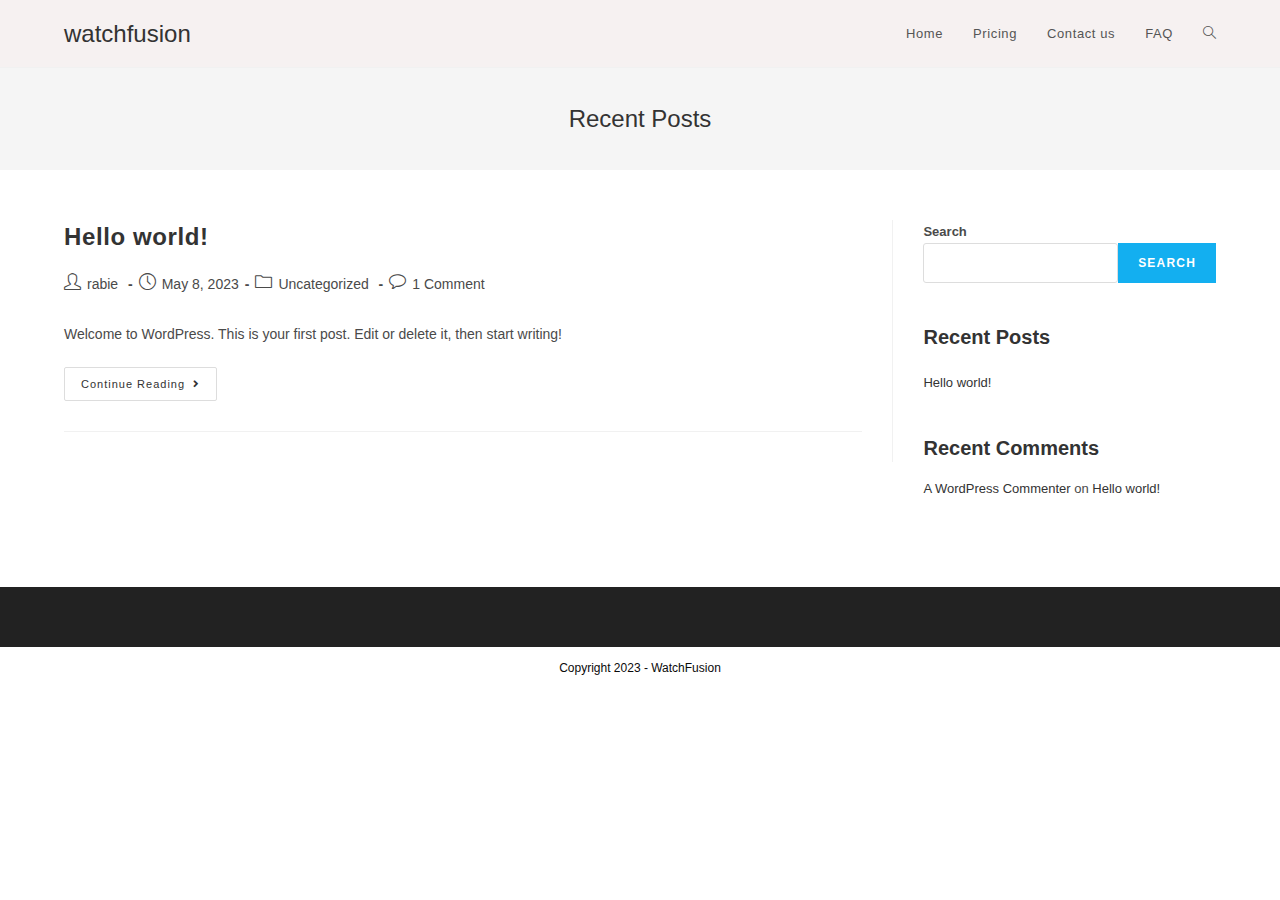
==== index.html @ 0ff5b37e "upload files" ====
<!DOCTYPE html>
<html class="html" lang="en-US">
<head>
	<meta charset="UTF-8">
	<link rel="profile" href="https://gmpg.org/xfn/11">

	<title>watchfusion</title>
<meta name="robots" content="max-image-preview:large">
<meta name="viewport" content="width=device-width, initial-scale=1">
<link rel="alternate" type="application/rss+xml" title="watchfusion &raquo; Feed" href="https://rabiemahdaoui99.github.io/fusiontv/feed/">
<link rel="alternate" type="application/rss+xml" title="watchfusion &raquo; Comments Feed" href="https://rabiemahdaoui99.github.io/fusiontv/comments/feed/">
<script>
window._wpemojiSettings = {"baseUrl":"https:\/\/s.w.org\/images\/core\/emoji\/14.0.0\/72x72\/","ext":".png","svgUrl":"https:\/\/s.w.org\/images\/core\/emoji\/14.0.0\/svg\/","svgExt":".svg","source":{"concatemoji":"https:\/\/rabiemahdaoui99.github.io\/fusiontv\/wp-includes\/js\/wp-emoji-release.min.js?ver=6.2"}};
/*! This file is auto-generated */
!function(e,a,t){var n,r,o,i=a.createElement("canvas"),p=i.getContext&&i.getContext("2d");function s(e,t){p.clearRect(0,0,i.width,i.height),p.fillText(e,0,0);e=i.toDataURL();return p.clearRect(0,0,i.width,i.height),p.fillText(t,0,0),e===i.toDataURL()}function c(e){var t=a.createElement("script");t.src=e,t.defer=t.type="text/javascript",a.getElementsByTagName("head")[0].appendChild(t)}for(o=Array("flag","emoji"),t.supports={everything:!0,everythingExceptFlag:!0},r=0;r<o.length;r++)t.supports[o[r]]=function(e){if(p&&p.fillText)switch(p.textBaseline="top",p.font="600 32px Arial",e){case"flag":return s("🏳️‍⚧️","🏳️​⚧️")?!1:!s("🇺🇳","🇺​🇳")&&!s("🏴󠁧󠁢󠁥󠁮󠁧󠁿","🏴​󠁧​󠁢​󠁥​󠁮​󠁧​󠁿");case"emoji":return!s("🫱🏻‍🫲🏿","🫱🏻​🫲🏿")}return!1}(o[r]),t.supports.everything=t.supports.everything&&t.supports[o[r]],"flag"!==o[r]&&(t.supports.everythingExceptFlag=t.supports.everythingExceptFlag&&t.supports[o[r]]);t.supports.everythingExceptFlag=t.supports.everythingExceptFlag&&!t.supports.flag,t.DOMReady=!1,t.readyCallback=function(){t.DOMReady=!0},t.supports.everything||(n=function(){t.readyCallback()},a.addEventListener?(a.addEventListener("DOMContentLoaded",n,!1),e.addEventListener("load",n,!1)):(e.attachEvent("onload",n),a.attachEvent("onreadystatechange",function(){"complete"===a.readyState&&t.readyCallback()})),(e=t.source||{}).concatemoji?c(e.concatemoji):e.wpemoji&&e.twemoji&&(c(e.twemoji),c(e.wpemoji)))}(window,document,window._wpemojiSettings);
</script>
<style>img.wp-smiley,
img.emoji {
	display: inline !important;
	border: none !important;
	box-shadow: none !important;
	height: 1em !important;
	width: 1em !important;
	margin: 0 0.07em !important;
	vertical-align: -0.1em !important;
	background: none !important;
	padding: 0 !important;
}</style>
	<link rel="stylesheet" id="wp-block-library-css" href="https://rabiemahdaoui99.github.io/fusiontv/wp-includes/css/dist/block-library/style.min.css?ver=6.2" media="all">
<style id="wp-block-library-theme-inline-css">.wp-block-audio figcaption{color:#555;font-size:13px;text-align:center}.is-dark-theme .wp-block-audio figcaption{color:hsla(0,0%,100%,.65)}.wp-block-audio{margin:0 0 1em}.wp-block-code{border:1px solid #ccc;border-radius:4px;font-family:Menlo,Consolas,monaco,monospace;padding:.8em 1em}.wp-block-embed figcaption{color:#555;font-size:13px;text-align:center}.is-dark-theme .wp-block-embed figcaption{color:hsla(0,0%,100%,.65)}.wp-block-embed{margin:0 0 1em}.blocks-gallery-caption{color:#555;font-size:13px;text-align:center}.is-dark-theme .blocks-gallery-caption{color:hsla(0,0%,100%,.65)}.wp-block-image figcaption{color:#555;font-size:13px;text-align:center}.is-dark-theme .wp-block-image figcaption{color:hsla(0,0%,100%,.65)}.wp-block-image{margin:0 0 1em}.wp-block-pullquote{border-bottom:4px solid;border-top:4px solid;color:currentColor;margin-bottom:1.75em}.wp-block-pullquote cite,.wp-block-pullquote footer,.wp-block-pullquote__citation{color:currentColor;font-size:.8125em;font-style:normal;text-transform:uppercase}.wp-block-quote{border-left:.25em solid;margin:0 0 1.75em;padding-left:1em}.wp-block-quote cite,.wp-block-quote footer{color:currentColor;font-size:.8125em;font-style:normal;position:relative}.wp-block-quote.has-text-align-right{border-left:none;border-right:.25em solid;padding-left:0;padding-right:1em}.wp-block-quote.has-text-align-center{border:none;padding-left:0}.wp-block-quote.is-large,.wp-block-quote.is-style-large,.wp-block-quote.is-style-plain{border:none}.wp-block-search .wp-block-search__label{font-weight:700}.wp-block-search__button{border:1px solid #ccc;padding:.375em .625em}:where(.wp-block-group.has-background){padding:1.25em 2.375em}.wp-block-separator.has-css-opacity{opacity:.4}.wp-block-separator{border:none;border-bottom:2px solid;margin-left:auto;margin-right:auto}.wp-block-separator.has-alpha-channel-opacity{opacity:1}.wp-block-separator:not(.is-style-wide):not(.is-style-dots){width:100px}.wp-block-separator.has-background:not(.is-style-dots){border-bottom:none;height:1px}.wp-block-separator.has-background:not(.is-style-wide):not(.is-style-dots){height:2px}.wp-block-table{margin:0 0 1em}.wp-block-table td,.wp-block-table th{word-break:normal}.wp-block-table figcaption{color:#555;font-size:13px;text-align:center}.is-dark-theme .wp-block-table figcaption{color:hsla(0,0%,100%,.65)}.wp-block-video figcaption{color:#555;font-size:13px;text-align:center}.is-dark-theme .wp-block-video figcaption{color:hsla(0,0%,100%,.65)}.wp-block-video{margin:0 0 1em}.wp-block-template-part.has-background{margin-bottom:0;margin-top:0;padding:1.25em 2.375em}</style>
<link rel="stylesheet" id="classic-theme-styles-css" href="https://rabiemahdaoui99.github.io/fusiontv/wp-includes/css/classic-themes.min.css?ver=6.2" media="all">
<style id="global-styles-inline-css">body{--wp--preset--color--black: #000000;--wp--preset--color--cyan-bluish-gray: #abb8c3;--wp--preset--color--white: #ffffff;--wp--preset--color--pale-pink: #f78da7;--wp--preset--color--vivid-red: #cf2e2e;--wp--preset--color--luminous-vivid-orange: #ff6900;--wp--preset--color--luminous-vivid-amber: #fcb900;--wp--preset--color--light-green-cyan: #7bdcb5;--wp--preset--color--vivid-green-cyan: #00d084;--wp--preset--color--pale-cyan-blue: #8ed1fc;--wp--preset--color--vivid-cyan-blue: #0693e3;--wp--preset--color--vivid-purple: #9b51e0;--wp--preset--gradient--vivid-cyan-blue-to-vivid-purple: linear-gradient(135deg,rgba(6,147,227,1) 0%,rgb(155,81,224) 100%);--wp--preset--gradient--light-green-cyan-to-vivid-green-cyan: linear-gradient(135deg,rgb(122,220,180) 0%,rgb(0,208,130) 100%);--wp--preset--gradient--luminous-vivid-amber-to-luminous-vivid-orange: linear-gradient(135deg,rgba(252,185,0,1) 0%,rgba(255,105,0,1) 100%);--wp--preset--gradient--luminous-vivid-orange-to-vivid-red: linear-gradient(135deg,rgba(255,105,0,1) 0%,rgb(207,46,46) 100%);--wp--preset--gradient--very-light-gray-to-cyan-bluish-gray: linear-gradient(135deg,rgb(238,238,238) 0%,rgb(169,184,195) 100%);--wp--preset--gradient--cool-to-warm-spectrum: linear-gradient(135deg,rgb(74,234,220) 0%,rgb(151,120,209) 20%,rgb(207,42,186) 40%,rgb(238,44,130) 60%,rgb(251,105,98) 80%,rgb(254,248,76) 100%);--wp--preset--gradient--blush-light-purple: linear-gradient(135deg,rgb(255,206,236) 0%,rgb(152,150,240) 100%);--wp--preset--gradient--blush-bordeaux: linear-gradient(135deg,rgb(254,205,165) 0%,rgb(254,45,45) 50%,rgb(107,0,62) 100%);--wp--preset--gradient--luminous-dusk: linear-gradient(135deg,rgb(255,203,112) 0%,rgb(199,81,192) 50%,rgb(65,88,208) 100%);--wp--preset--gradient--pale-ocean: linear-gradient(135deg,rgb(255,245,203) 0%,rgb(182,227,212) 50%,rgb(51,167,181) 100%);--wp--preset--gradient--electric-grass: linear-gradient(135deg,rgb(202,248,128) 0%,rgb(113,206,126) 100%);--wp--preset--gradient--midnight: linear-gradient(135deg,rgb(2,3,129) 0%,rgb(40,116,252) 100%);--wp--preset--duotone--dark-grayscale: url('#wp-duotone-dark-grayscale');--wp--preset--duotone--grayscale: url('#wp-duotone-grayscale');--wp--preset--duotone--purple-yellow: url('#wp-duotone-purple-yellow');--wp--preset--duotone--blue-red: url('#wp-duotone-blue-red');--wp--preset--duotone--midnight: url('#wp-duotone-midnight');--wp--preset--duotone--magenta-yellow: url('#wp-duotone-magenta-yellow');--wp--preset--duotone--purple-green: url('#wp-duotone-purple-green');--wp--preset--duotone--blue-orange: url('#wp-duotone-blue-orange');--wp--preset--font-size--small: 13px;--wp--preset--font-size--medium: 20px;--wp--preset--font-size--large: 36px;--wp--preset--font-size--x-large: 42px;--wp--preset--spacing--20: 0.44rem;--wp--preset--spacing--30: 0.67rem;--wp--preset--spacing--40: 1rem;--wp--preset--spacing--50: 1.5rem;--wp--preset--spacing--60: 2.25rem;--wp--preset--spacing--70: 3.38rem;--wp--preset--spacing--80: 5.06rem;--wp--preset--shadow--natural: 6px 6px 9px rgba(0, 0, 0, 0.2);--wp--preset--shadow--deep: 12px 12px 50px rgba(0, 0, 0, 0.4);--wp--preset--shadow--sharp: 6px 6px 0px rgba(0, 0, 0, 0.2);--wp--preset--shadow--outlined: 6px 6px 0px -3px rgba(255, 255, 255, 1), 6px 6px rgba(0, 0, 0, 1);--wp--preset--shadow--crisp: 6px 6px 0px rgba(0, 0, 0, 1);}:where(.is-layout-flex){gap: 0.5em;}body .is-layout-flow > .alignleft{float: left;margin-inline-start: 0;margin-inline-end: 2em;}body .is-layout-flow > .alignright{float: right;margin-inline-start: 2em;margin-inline-end: 0;}body .is-layout-flow > .aligncenter{margin-left: auto !important;margin-right: auto !important;}body .is-layout-constrained > .alignleft{float: left;margin-inline-start: 0;margin-inline-end: 2em;}body .is-layout-constrained > .alignright{float: right;margin-inline-start: 2em;margin-inline-end: 0;}body .is-layout-constrained > .aligncenter{margin-left: auto !important;margin-right: auto !important;}body .is-layout-constrained > :where(:not(.alignleft):not(.alignright):not(.alignfull)){max-width: var(--wp--style--global--content-size);margin-left: auto !important;margin-right: auto !important;}body .is-layout-constrained > .alignwide{max-width: var(--wp--style--global--wide-size);}body .is-layout-flex{display: flex;}body .is-layout-flex{flex-wrap: wrap;align-items: center;}body .is-layout-flex > *{margin: 0;}:where(.wp-block-columns.is-layout-flex){gap: 2em;}.has-black-color{color: var(--wp--preset--color--black) !important;}.has-cyan-bluish-gray-color{color: var(--wp--preset--color--cyan-bluish-gray) !important;}.has-white-color{color: var(--wp--preset--color--white) !important;}.has-pale-pink-color{color: var(--wp--preset--color--pale-pink) !important;}.has-vivid-red-color{color: var(--wp--preset--color--vivid-red) !important;}.has-luminous-vivid-orange-color{color: var(--wp--preset--color--luminous-vivid-orange) !important;}.has-luminous-vivid-amber-color{color: var(--wp--preset--color--luminous-vivid-amber) !important;}.has-light-green-cyan-color{color: var(--wp--preset--color--light-green-cyan) !important;}.has-vivid-green-cyan-color{color: var(--wp--preset--color--vivid-green-cyan) !important;}.has-pale-cyan-blue-color{color: var(--wp--preset--color--pale-cyan-blue) !important;}.has-vivid-cyan-blue-color{color: var(--wp--preset--color--vivid-cyan-blue) !important;}.has-vivid-purple-color{color: var(--wp--preset--color--vivid-purple) !important;}.has-black-background-color{background-color: var(--wp--preset--color--black) !important;}.has-cyan-bluish-gray-background-color{background-color: var(--wp--preset--color--cyan-bluish-gray) !important;}.has-white-background-color{background-color: var(--wp--preset--color--white) !important;}.has-pale-pink-background-color{background-color: var(--wp--preset--color--pale-pink) !important;}.has-vivid-red-background-color{background-color: var(--wp--preset--color--vivid-red) !important;}.has-luminous-vivid-orange-background-color{background-color: var(--wp--preset--color--luminous-vivid-orange) !important;}.has-luminous-vivid-amber-background-color{background-color: var(--wp--preset--color--luminous-vivid-amber) !important;}.has-light-green-cyan-background-color{background-color: var(--wp--preset--color--light-green-cyan) !important;}.has-vivid-green-cyan-background-color{background-color: var(--wp--preset--color--vivid-green-cyan) !important;}.has-pale-cyan-blue-background-color{background-color: var(--wp--preset--color--pale-cyan-blue) !important;}.has-vivid-cyan-blue-background-color{background-color: var(--wp--preset--color--vivid-cyan-blue) !important;}.has-vivid-purple-background-color{background-color: var(--wp--preset--color--vivid-purple) !important;}.has-black-border-color{border-color: var(--wp--preset--color--black) !important;}.has-cyan-bluish-gray-border-color{border-color: var(--wp--preset--color--cyan-bluish-gray) !important;}.has-white-border-color{border-color: var(--wp--preset--color--white) !important;}.has-pale-pink-border-color{border-color: var(--wp--preset--color--pale-pink) !important;}.has-vivid-red-border-color{border-color: var(--wp--preset--color--vivid-red) !important;}.has-luminous-vivid-orange-border-color{border-color: var(--wp--preset--color--luminous-vivid-orange) !important;}.has-luminous-vivid-amber-border-color{border-color: var(--wp--preset--color--luminous-vivid-amber) !important;}.has-light-green-cyan-border-color{border-color: var(--wp--preset--color--light-green-cyan) !important;}.has-vivid-green-cyan-border-color{border-color: var(--wp--preset--color--vivid-green-cyan) !important;}.has-pale-cyan-blue-border-color{border-color: var(--wp--preset--color--pale-cyan-blue) !important;}.has-vivid-cyan-blue-border-color{border-color: var(--wp--preset--color--vivid-cyan-blue) !important;}.has-vivid-purple-border-color{border-color: var(--wp--preset--color--vivid-purple) !important;}.has-vivid-cyan-blue-to-vivid-purple-gradient-background{background: var(--wp--preset--gradient--vivid-cyan-blue-to-vivid-purple) !important;}.has-light-green-cyan-to-vivid-green-cyan-gradient-background{background: var(--wp--preset--gradient--light-green-cyan-to-vivid-green-cyan) !important;}.has-luminous-vivid-amber-to-luminous-vivid-orange-gradient-background{background: var(--wp--preset--gradient--luminous-vivid-amber-to-luminous-vivid-orange) !important;}.has-luminous-vivid-orange-to-vivid-red-gradient-background{background: var(--wp--preset--gradient--luminous-vivid-orange-to-vivid-red) !important;}.has-very-light-gray-to-cyan-bluish-gray-gradient-background{background: var(--wp--preset--gradient--very-light-gray-to-cyan-bluish-gray) !important;}.has-cool-to-warm-spectrum-gradient-background{background: var(--wp--preset--gradient--cool-to-warm-spectrum) !important;}.has-blush-light-purple-gradient-background{background: var(--wp--preset--gradient--blush-light-purple) !important;}.has-blush-bordeaux-gradient-background{background: var(--wp--preset--gradient--blush-bordeaux) !important;}.has-luminous-dusk-gradient-background{background: var(--wp--preset--gradient--luminous-dusk) !important;}.has-pale-ocean-gradient-background{background: var(--wp--preset--gradient--pale-ocean) !important;}.has-electric-grass-gradient-background{background: var(--wp--preset--gradient--electric-grass) !important;}.has-midnight-gradient-background{background: var(--wp--preset--gradient--midnight) !important;}.has-small-font-size{font-size: var(--wp--preset--font-size--small) !important;}.has-medium-font-size{font-size: var(--wp--preset--font-size--medium) !important;}.has-large-font-size{font-size: var(--wp--preset--font-size--large) !important;}.has-x-large-font-size{font-size: var(--wp--preset--font-size--x-large) !important;}
.wp-block-navigation a:where(:not(.wp-element-button)){color: inherit;}
:where(.wp-block-columns.is-layout-flex){gap: 2em;}
.wp-block-pullquote{font-size: 1.5em;line-height: 1.6;}</style>
<link rel="stylesheet" id="font-awesome-css" href="https://rabiemahdaoui99.github.io/fusiontv/wp-content/themes/oceanwp/assets/fonts/fontawesome/css/all.min.css?ver=5.15.1" media="all">
<link rel="stylesheet" id="simple-line-icons-css" href="https://rabiemahdaoui99.github.io/fusiontv/wp-content/themes/oceanwp/assets/css/third/simple-line-icons.min.css?ver=2.4.0" media="all">
<link rel="stylesheet" id="oceanwp-style-css" href="https://rabiemahdaoui99.github.io/fusiontv/wp-content/themes/oceanwp/assets/css/style.min.css?ver=3.4.3" media="all">
<link rel="stylesheet" id="elementor-frontend-css" href="https://rabiemahdaoui99.github.io/fusiontv/wp-content/plugins/elementor/assets/css/frontend-lite.min.css?ver=3.13.0" media="all">
<link rel="stylesheet" id="eael-general-css" href="https://rabiemahdaoui99.github.io/fusiontv/wp-content/plugins/essential-addons-for-elementor-lite/assets/front-end/css/view/general.min.css?ver=5.7.1" media="all">
<link rel="stylesheet" id="oe-widgets-style-css" href="https://rabiemahdaoui99.github.io/fusiontv/wp-content/plugins/ocean-extra/assets/css/widgets.css?ver=6.2" media="all">
<script src="https://rabiemahdaoui99.github.io/fusiontv/wp-includes/js/jquery/jquery.min.js?ver=3.6.3" id="jquery-core-js"></script>
<script src="https://rabiemahdaoui99.github.io/fusiontv/wp-includes/js/jquery/jquery-migrate.min.js?ver=3.4.0" id="jquery-migrate-js"></script>
<link rel="https://api.w.org/" href="https://rabiemahdaoui99.github.io/fusiontv/wp-json/">
<link rel="EditURI" type="application/rsd+xml" title="RSD" href="https://rabiemahdaoui99.github.io/fusiontv/xmlrpc.php?rsd">
<link rel="wlwmanifest" type="application/wlwmanifest+xml" href="https://rabiemahdaoui99.github.io/fusiontv/wp-includes/wlwmanifest.xml">
<meta name="generator" content="WordPress 6.2">
<meta name="generator" content="Elementor 3.13.0; features: e_dom_optimization, e_optimized_assets_loading, e_optimized_css_loading, a11y_improvements, additional_custom_breakpoints; settings: css_print_method-external, google_font-enabled, font_display-swap">
<!-- OceanWP CSS -->
<style type="text/css">/* Header CSS */#site-logo #site-logo-inner,.oceanwp-social-menu .social-menu-inner,#site-header.full_screen-header .menu-bar-inner,.after-header-content .after-header-content-inner{height:67px}#site-navigation-wrap .dropdown-menu >li >a,.oceanwp-mobile-menu-icon a,.mobile-menu-close,.after-header-content-inner >a{line-height:67px}#site-header,.has-transparent-header .is-sticky #site-header,.has-vh-transparent .is-sticky #site-header.vertical-header,#searchform-header-replace{background-color:#f6f1f1}#site-header.has-header-media .overlay-header-media{background-color:rgba(0,0,0,0.5)}/* Footer Bottom CSS */#footer-bottom{background-color:#ffffff}#footer-bottom,#footer-bottom p{color:#0a0a0a}</style>
</head>

<body class="home blog wp-embed-responsive oceanwp-theme dropdown-mobile default-breakpoint has-sidebar content-right-sidebar has-breadcrumbs elementor-default elementor-kit-5" itemscope="itemscope" itemtype="https://schema.org/WebPage">

	<svg xmlns="http://www.w3.org/2000/svg" viewbox="0 0 0 0" width="0" height="0" focusable="false" role="none" style="visibility: hidden; position: absolute; left: -9999px; overflow: hidden;"><defs><filter id="wp-duotone-dark-grayscale"><fecolormatrix color-interpolation-filters="sRGB" type="matrix" values=" .299 .587 .114 0 0 .299 .587 .114 0 0 .299 .587 .114 0 0 .299 .587 .114 0 0 "></fecolormatrix><fecomponenttransfer color-interpolation-filters="sRGB"><fefuncr type="table" tablevalues="0 0.49803921568627"></fefuncr><fefuncg type="table" tablevalues="0 0.49803921568627"></fefuncg><fefuncb type="table" tablevalues="0 0.49803921568627"></fefuncb><fefunca type="table" tablevalues="1 1"></fefunca></fecomponenttransfer><fecomposite in2="SourceGraphic" operator="in"></fecomposite></filter></defs></svg><svg xmlns="http://www.w3.org/2000/svg" viewbox="0 0 0 0" width="0" height="0" focusable="false" role="none" style="visibility: hidden; position: absolute; left: -9999px; overflow: hidden;"><defs><filter id="wp-duotone-grayscale"><fecolormatrix color-interpolation-filters="sRGB" type="matrix" values=" .299 .587 .114 0 0 .299 .587 .114 0 0 .299 .587 .114 0 0 .299 .587 .114 0 0 "></fecolormatrix><fecomponenttransfer color-interpolation-filters="sRGB"><fefuncr type="table" tablevalues="0 1"></fefuncr><fefuncg type="table" tablevalues="0 1"></fefuncg><fefuncb type="table" tablevalues="0 1"></fefuncb><fefunca type="table" tablevalues="1 1"></fefunca></fecomponenttransfer><fecomposite in2="SourceGraphic" operator="in"></fecomposite></filter></defs></svg><svg xmlns="http://www.w3.org/2000/svg" viewbox="0 0 0 0" width="0" height="0" focusable="false" role="none" style="visibility: hidden; position: absolute; left: -9999px; overflow: hidden;"><defs><filter id="wp-duotone-purple-yellow"><fecolormatrix color-interpolation-filters="sRGB" type="matrix" values=" .299 .587 .114 0 0 .299 .587 .114 0 0 .299 .587 .114 0 0 .299 .587 .114 0 0 "></fecolormatrix><fecomponenttransfer color-interpolation-filters="sRGB"><fefuncr type="table" tablevalues="0.54901960784314 0.98823529411765"></fefuncr><fefuncg type="table" tablevalues="0 1"></fefuncg><fefuncb type="table" tablevalues="0.71764705882353 0.25490196078431"></fefuncb><fefunca type="table" tablevalues="1 1"></fefunca></fecomponenttransfer><fecomposite in2="SourceGraphic" operator="in"></fecomposite></filter></defs></svg><svg xmlns="http://www.w3.org/2000/svg" viewbox="0 0 0 0" width="0" height="0" focusable="false" role="none" style="visibility: hidden; position: absolute; left: -9999px; overflow: hidden;"><defs><filter id="wp-duotone-blue-red"><fecolormatrix color-interpolation-filters="sRGB" type="matrix" values=" .299 .587 .114 0 0 .299 .587 .114 0 0 .299 .587 .114 0 0 .299 .587 .114 0 0 "></fecolormatrix><fecomponenttransfer color-interpolation-filters="sRGB"><fefuncr type="table" tablevalues="0 1"></fefuncr><fefuncg type="table" tablevalues="0 0.27843137254902"></fefuncg><fefuncb type="table" tablevalues="0.5921568627451 0.27843137254902"></fefuncb><fefunca type="table" tablevalues="1 1"></fefunca></fecomponenttransfer><fecomposite in2="SourceGraphic" operator="in"></fecomposite></filter></defs></svg><svg xmlns="http://www.w3.org/2000/svg" viewbox="0 0 0 0" width="0" height="0" focusable="false" role="none" style="visibility: hidden; position: absolute; left: -9999px; overflow: hidden;"><defs><filter id="wp-duotone-midnight"><fecolormatrix color-interpolation-filters="sRGB" type="matrix" values=" .299 .587 .114 0 0 .299 .587 .114 0 0 .299 .587 .114 0 0 .299 .587 .114 0 0 "></fecolormatrix><fecomponenttransfer color-interpolation-filters="sRGB"><fefuncr type="table" tablevalues="0 0"></fefuncr><fefuncg type="table" tablevalues="0 0.64705882352941"></fefuncg><fefuncb type="table" tablevalues="0 1"></fefuncb><fefunca type="table" tablevalues="1 1"></fefunca></fecomponenttransfer><fecomposite in2="SourceGraphic" operator="in"></fecomposite></filter></defs></svg><svg xmlns="http://www.w3.org/2000/svg" viewbox="0 0 0 0" width="0" height="0" focusable="false" role="none" style="visibility: hidden; position: absolute; left: -9999px; overflow: hidden;"><defs><filter id="wp-duotone-magenta-yellow"><fecolormatrix color-interpolation-filters="sRGB" type="matrix" values=" .299 .587 .114 0 0 .299 .587 .114 0 0 .299 .587 .114 0 0 .299 .587 .114 0 0 "></fecolormatrix><fecomponenttransfer color-interpolation-filters="sRGB"><fefuncr type="table" tablevalues="0.78039215686275 1"></fefuncr><fefuncg type="table" tablevalues="0 0.94901960784314"></fefuncg><fefuncb type="table" tablevalues="0.35294117647059 0.47058823529412"></fefuncb><fefunca type="table" tablevalues="1 1"></fefunca></fecomponenttransfer><fecomposite in2="SourceGraphic" operator="in"></fecomposite></filter></defs></svg><svg xmlns="http://www.w3.org/2000/svg" viewbox="0 0 0 0" width="0" height="0" focusable="false" role="none" style="visibility: hidden; position: absolute; left: -9999px; overflow: hidden;"><defs><filter id="wp-duotone-purple-green"><fecolormatrix color-interpolation-filters="sRGB" type="matrix" values=" .299 .587 .114 0 0 .299 .587 .114 0 0 .299 .587 .114 0 0 .299 .587 .114 0 0 "></fecolormatrix><fecomponenttransfer color-interpolation-filters="sRGB"><fefuncr type="table" tablevalues="0.65098039215686 0.40392156862745"></fefuncr><fefuncg type="table" tablevalues="0 1"></fefuncg><fefuncb type="table" tablevalues="0.44705882352941 0.4"></fefuncb><fefunca type="table" tablevalues="1 1"></fefunca></fecomponenttransfer><fecomposite in2="SourceGraphic" operator="in"></fecomposite></filter></defs></svg><svg xmlns="http://www.w3.org/2000/svg" viewbox="0 0 0 0" width="0" height="0" focusable="false" role="none" style="visibility: hidden; position: absolute; left: -9999px; overflow: hidden;"><defs><filter id="wp-duotone-blue-orange"><fecolormatrix color-interpolation-filters="sRGB" type="matrix" values=" .299 .587 .114 0 0 .299 .587 .114 0 0 .299 .587 .114 0 0 .299 .587 .114 0 0 "></fecolormatrix><fecomponenttransfer color-interpolation-filters="sRGB"><fefuncr type="table" tablevalues="0.098039215686275 1"></fefuncr><fefuncg type="table" tablevalues="0 0.66274509803922"></fefuncg><fefuncb type="table" tablevalues="0.84705882352941 0.41960784313725"></fefuncb><fefunca type="table" tablevalues="1 1"></fefunca></fecomponenttransfer><fecomposite in2="SourceGraphic" operator="in"></fecomposite></filter></defs></svg>
	
	<div id="outer-wrap" class="site clr">

		<a class="skip-link screen-reader-text" href="#main">Skip to content</a>

		
		<div id="wrap" class="clr">

			
			
<header id="site-header" class="minimal-header clr" data-height="67" itemscope="itemscope" itemtype="https://schema.org/WPHeader" role="banner">

	
					
			<div id="site-header-inner" class="clr container">

				
				

<div id="site-logo" class="clr" itemscope itemtype="https://schema.org/Brand">

	
	<div id="site-logo-inner" class="clr">

						<a href="https://rabiemahdaoui99.github.io/fusiontv/" rel="home" class="site-title site-logo-text">watchfusion</a>
				
	</div>
<!-- #site-logo-inner -->

	
	
</div>
<!-- #site-logo -->

			<div id="site-navigation-wrap" class="clr">
			
			
			
			<nav id="site-navigation" class="navigation main-navigation clr" itemscope="itemscope" itemtype="https://schema.org/SiteNavigationElement" role="navigation">

				<ul id="menu-main-menu-2" class="main-menu dropdown-menu sf-menu">
<li id="menu-item-24" class="menu-item menu-item-type-post_type menu-item-object-page menu-item-24"><a href="https://rabiemahdaoui99.github.io/fusiontv/home/" class="menu-link"><span class="text-wrap">Home</span></a></li>
<li id="menu-item-25" class="menu-item menu-item-type-post_type menu-item-object-page menu-item-25"><a href="https://rabiemahdaoui99.github.io/fusiontv/pricing/" class="menu-link"><span class="text-wrap">Pricing</span></a></li>
<li id="menu-item-26" class="menu-item menu-item-type-post_type menu-item-object-page menu-item-26"><a href="https://rabiemahdaoui99.github.io/fusiontv/contact-us/" class="menu-link"><span class="text-wrap">Contact us</span></a></li>
<li id="menu-item-27" class="menu-item menu-item-type-post_type menu-item-object-page menu-item-27"><a href="https://rabiemahdaoui99.github.io/fusiontv/faq/" class="menu-link"><span class="text-wrap">FAQ</span></a></li>
<li class="search-toggle-li"><a href="https://rabiemahdaoui99.github.io/fusiontv/#" class="site-search-toggle search-dropdown-toggle"><span class="screen-reader-text">Toggle website search</span><i class=" icon-magnifier" aria-hidden="true" role="img"></i></a></li>
</ul>
<div id="searchform-dropdown" class="header-searchform-wrap clr">
	
<form aria-label="Search this website" role="search" method="get" class="searchform" action="http://localhost/fusiontv/">	
	<input aria-label="Insert search query" type="search" id="ocean-search-form-1" class="field" autocomplete="off" placeholder="Search" name="s">
		</form>
</div>
<!-- #searchform-dropdown -->

			</nav><!-- #site-navigation -->

			
			
					</div>
<!-- #site-navigation-wrap -->
			
		
	
				
	
	<div class="oceanwp-mobile-menu-icon clr mobile-right">

		
		
		
		<a href="https://rabiemahdaoui99.github.io/fusiontv/#mobile-menu-toggle" class="mobile-menu" aria-label="Mobile Menu">
							<i class="fa fa-bars" aria-hidden="true"></i>
								<span class="oceanwp-text">Menu</span>
				<span class="oceanwp-close-text">Close</span>
						</a>

		
		
		
	</div>
<!-- #oceanwp-mobile-menu-navbar -->

	

			</div>
<!-- #site-header-inner -->

			
<div id="mobile-dropdown" class="clr">

	<nav class="clr" itemscope="itemscope" itemtype="https://schema.org/SiteNavigationElement">

		<ul id="menu-main-menu-3" class="menu">
<li class="menu-item menu-item-type-post_type menu-item-object-page menu-item-24"><a href="https://rabiemahdaoui99.github.io/fusiontv/home/">Home</a></li>
<li class="menu-item menu-item-type-post_type menu-item-object-page menu-item-25"><a href="https://rabiemahdaoui99.github.io/fusiontv/pricing/">Pricing</a></li>
<li class="menu-item menu-item-type-post_type menu-item-object-page menu-item-26"><a href="https://rabiemahdaoui99.github.io/fusiontv/contact-us/">Contact us</a></li>
<li class="menu-item menu-item-type-post_type menu-item-object-page menu-item-27"><a href="https://rabiemahdaoui99.github.io/fusiontv/faq/">FAQ</a></li>
<li class="search-toggle-li"><a href="https://rabiemahdaoui99.github.io/fusiontv/#" class="site-search-toggle search-dropdown-toggle"><span class="screen-reader-text">Toggle website search</span><i class=" icon-magnifier" aria-hidden="true" role="img"></i></a></li>
</ul>
<div id="mobile-menu-search" class="clr">
	<form aria-label="Search this website" method="get" action="http://localhost/fusiontv/" class="mobile-searchform">
		<input aria-label="Insert search query" value="" class="field" id="ocean-mobile-search-2" type="search" name="s" autocomplete="off" placeholder="Search">
		<button aria-label="Submit search" type="submit" class="searchform-submit">
			<i class=" icon-magnifier" aria-hidden="true" role="img"></i>		</button>
					</form>
</div>
<!-- .mobile-menu-search -->

	</nav>

</div>

			
			
		
		
</header><!-- #site-header -->


			
			<main id="main" class="site-main clr" role="main">

				

<header class="page-header">

	
	<div class="container clr page-header-inner">

		
			<h1 class="page-header-title clr" itemprop="headline">Recent Posts</h1>

			
		
		
	</div>
<!-- .page-header-inner -->

	
	
</header><!-- .page-header -->


	
	<div id="content-wrap" class="container clr">

		
		<div id="primary" class="content-area clr">

			
			<div id="content" class="site-content clr">

				
										<div id="blog-entries" class="entries clr">

							
							
								
								
	<article id="post-1" class="blog-entry clr no-featured-image large-entry post-1 post type-post status-publish format-standard hentry category-uncategorized entry">

		<div class="blog-entry-inner clr">

			

<header class="blog-entry-header clr">
	<h2 class="blog-entry-title entry-title">
		<a href="https://rabiemahdaoui99.github.io/fusiontv/2023/05/08/hello-world/" rel="bookmark">Hello world!</a>
	</h2>
<!-- .blog-entry-title -->
</header><!-- .blog-entry-header -->


<ul class="meta obem-default clr" aria-label="Post details:">

	
					<li class="meta-author" itemprop="name">
<span class="screen-reader-text">Post author:</span><i class=" icon-user" aria-hidden="true" role="img"></i><a href="https://rabiemahdaoui99.github.io/fusiontv/author/rabie/" title="Posts by rabie" rel="author" itemprop="author" itemscope="itemscope" itemtype="https://schema.org/Person">rabie</a>
</li>
		
		
		
		
		
		
	
		
					<li class="meta-date" itemprop="datePublished">
<span class="screen-reader-text">Post published:</span><i class=" icon-clock" aria-hidden="true" role="img"></i>May 8, 2023</li>
		
		
		
		
		
	
		
		
		
					<li class="meta-cat">
<span class="screen-reader-text">Post category:</span><i class=" icon-folder" aria-hidden="true" role="img"></i><a href="https://rabiemahdaoui99.github.io/fusiontv/category/uncategorized/" rel="category tag">Uncategorized</a>
</li>
		
		
		
	
		
		
		
		
		
					<li class="meta-comments">
<span class="screen-reader-text">Post comments:</span><i class=" icon-bubble" aria-hidden="true" role="img"></i><a href="https://rabiemahdaoui99.github.io/fusiontv/2023/05/08/hello-world/#comments" class="comments-link">1 Comment</a>
</li>
		
	
</ul>



<div class="blog-entry-summary clr" itemprop="text">

	
		<p>
			Welcome to WordPress. This is your first post. Edit or delete it, then start writing!		</p>

		
</div>
<!-- .blog-entry-summary -->



<div class="blog-entry-readmore clr">
	
<a href="https://rabiemahdaoui99.github.io/fusiontv/2023/05/08/hello-world/">
	Continue Reading<span class="screen-reader-text">Hello world!</span><i class=" fa fa-angle-right" aria-hidden="true" role="img"></i></a>

</div>
<!-- .blog-entry-readmore -->


			
		</div>
<!-- .blog-entry-inner -->

	</article><!-- #post-## -->

	
								
							
						</div>
<!-- #blog-entries -->

							
					
				
			</div>
<!-- #content -->

			
		</div>
<!-- #primary -->

		

<aside id="right-sidebar" class="sidebar-container widget-area sidebar-primary" itemscope="itemscope" itemtype="https://schema.org/WPSideBar" role="complementary" aria-label="Primary Sidebar">

	
	<div id="right-sidebar-inner" class="clr">

		<div id="block-2" class="sidebar-box widget_block widget_search clr"><form role="search" method="get" action="http://localhost/fusiontv/" class="wp-block-search__button-outside wp-block-search__text-button wp-block-search">
<label for="wp-block-search__input-3" class="wp-block-search__label">Search</label><div class="wp-block-search__inside-wrapper ">
<input type="search" id="wp-block-search__input-3" class="wp-block-search__input" name="s" value="" placeholder="" required><button type="submit" class="wp-block-search__button wp-element-button">Search</button>
</div>
</form></div>
<div id="block-3" class="sidebar-box widget_block clr"><div class="wp-block-group is-layout-flow"><div class="wp-block-group__inner-container">
<h2 class="wp-block-heading">Recent Posts</h2>
<ul class="wp-block-latest-posts__list wp-block-latest-posts">
<li><a class="wp-block-latest-posts__post-title" href="https://rabiemahdaoui99.github.io/fusiontv/2023/05/08/hello-world/">Hello world!</a></li>
</ul>
</div></div></div>
<div id="block-4" class="sidebar-box widget_block clr"><div class="wp-block-group is-layout-flow"><div class="wp-block-group__inner-container">
<h2 class="wp-block-heading">Recent Comments</h2>
<ol class="wp-block-latest-comments"><li class="wp-block-latest-comments__comment"><article><footer class="wp-block-latest-comments__comment-meta"><a class="wp-block-latest-comments__comment-author" href="https://wordpress.org/">A WordPress Commenter</a> on <a class="wp-block-latest-comments__comment-link" href="https://rabiemahdaoui99.github.io/fusiontv/2023/05/08/hello-world/#comment-1">Hello world!</a></footer></article></li></ol>
</div></div></div>
	</div>
<!-- #sidebar-inner -->

	
</aside><!-- #right-sidebar -->


	</div>
<!-- #content-wrap -->

	

	</main><!-- #main -->

	
	
	
		
<footer id="footer" class="site-footer" itemscope="itemscope" itemtype="https://schema.org/WPFooter" role="contentinfo">

	
	<div id="footer-inner" class="clr">

		

<div id="footer-widgets" class="oceanwp-row clr">

	
	<div class="footer-widgets-inner container">

					<div class="footer-box span_1_of_4 col col-1">
							</div>
<!-- .footer-one-box -->

							<div class="footer-box span_1_of_4 col col-2">
									</div>
<!-- .footer-one-box -->
				
							<div class="footer-box span_1_of_4 col col-3 ">
									</div>
<!-- .footer-one-box -->
				
							<div class="footer-box span_1_of_4 col col-4">
									</div>
<!-- .footer-box -->
				
			
	</div>
<!-- .container -->

	
</div>
<!-- #footer-widgets -->



<div id="footer-bottom" class="clr no-footer-nav">

	
	<div id="footer-bottom-inner" class="container clr">

		
		
			<div id="copyright" class="clr" role="contentinfo">
				Copyright 2023 - WatchFusion			</div>
<!-- #copyright -->

			
	</div>
<!-- #footer-bottom-inner -->

	
</div>
<!-- #footer-bottom -->


	</div>
<!-- #footer-inner -->

	
</footer><!-- #footer -->

	
	
</div>
<!-- #wrap -->


</div>
<!-- #outer-wrap -->



<a aria-label="Scroll to the top of the page" href="#" id="scroll-top" class="scroll-top-right"><i class=" fa fa-angle-up" aria-hidden="true" role="img"></i></a>




<script src="https://rabiemahdaoui99.github.io/fusiontv/wp-includes/js/imagesloaded.min.js?ver=4.1.4" id="imagesloaded-js"></script>
<script id="oceanwp-main-js-extra">var oceanwpLocalize = {"nonce":"54637c477e","isRTL":"","menuSearchStyle":"drop_down","mobileMenuSearchStyle":"disabled","sidrSource":null,"sidrDisplace":"1","sidrSide":"left","sidrDropdownTarget":"link","verticalHeaderTarget":"link","customScrollOffset":"0","customSelects":".woocommerce-ordering .orderby, #dropdown_product_cat, .widget_categories select, .widget_archive select, .single-product .variations_form .variations select","ajax_url":"https:\/\/rabiemahdaoui99.github.io\/fusiontv\/wp-admin\/admin-ajax.php"};</script>
<script src="https://rabiemahdaoui99.github.io/fusiontv/wp-content/themes/oceanwp/assets/js/theme.min.js?ver=3.4.3" id="oceanwp-main-js"></script>
<script src="https://rabiemahdaoui99.github.io/fusiontv/wp-content/themes/oceanwp/assets/js/drop-down-mobile-menu.min.js?ver=3.4.3" id="oceanwp-drop-down-mobile-menu-js"></script>
<script src="https://rabiemahdaoui99.github.io/fusiontv/wp-content/themes/oceanwp/assets/js/drop-down-search.min.js?ver=3.4.3" id="oceanwp-drop-down-search-js"></script>
<script src="https://rabiemahdaoui99.github.io/fusiontv/wp-content/themes/oceanwp/assets/js/vendors/magnific-popup.min.js?ver=3.4.3" id="ow-magnific-popup-js"></script>
<script src="https://rabiemahdaoui99.github.io/fusiontv/wp-content/themes/oceanwp/assets/js/ow-lightbox.min.js?ver=3.4.3" id="oceanwp-lightbox-js"></script>
<script src="https://rabiemahdaoui99.github.io/fusiontv/wp-content/themes/oceanwp/assets/js/vendors/flickity.pkgd.min.js?ver=3.4.3" id="ow-flickity-js"></script>
<script src="https://rabiemahdaoui99.github.io/fusiontv/wp-content/themes/oceanwp/assets/js/ow-slider.min.js?ver=3.4.3" id="oceanwp-slider-js"></script>
<script src="https://rabiemahdaoui99.github.io/fusiontv/wp-content/themes/oceanwp/assets/js/scroll-effect.min.js?ver=3.4.3" id="oceanwp-scroll-effect-js"></script>
<script src="https://rabiemahdaoui99.github.io/fusiontv/wp-content/themes/oceanwp/assets/js/scroll-top.min.js?ver=3.4.3" id="oceanwp-scroll-top-js"></script>
<script src="https://rabiemahdaoui99.github.io/fusiontv/wp-content/themes/oceanwp/assets/js/select.min.js?ver=3.4.3" id="oceanwp-select-js"></script>
<script id="eael-general-js-extra">var localize = {"ajaxurl":"https:\/\/rabiemahdaoui99.github.io\/fusiontv\/wp-admin\/admin-ajax.php","nonce":"3e603c32c9","i18n":{"added":"Added ","compare":"Compare","loading":"Loading..."},"eael_translate_text":{"required_text":"is a required field","invalid_text":"Invalid","billing_text":"Billing","shipping_text":"Shipping","fg_mfp_counter_text":"of"},"page_permalink":"https:\/\/rabiemahdaoui99.github.io\/fusiontv\/2023\/05\/08\/hello-world\/","cart_redirectition":"","cart_page_url":"","el_breakpoints":{"mobile":{"label":"Mobile Portrait","value":767,"default_value":767,"direction":"max","is_enabled":true},"mobile_extra":{"label":"Mobile Landscape","value":880,"default_value":880,"direction":"max","is_enabled":false},"tablet":{"label":"Tablet Portrait","value":1024,"default_value":1024,"direction":"max","is_enabled":true},"tablet_extra":{"label":"Tablet Landscape","value":1200,"default_value":1200,"direction":"max","is_enabled":false},"laptop":{"label":"Laptop","value":1366,"default_value":1366,"direction":"max","is_enabled":false},"widescreen":{"label":"Widescreen","value":2400,"default_value":2400,"direction":"min","is_enabled":false}}};</script>
<script src="https://rabiemahdaoui99.github.io/fusiontv/wp-content/plugins/essential-addons-for-elementor-lite/assets/front-end/js/view/general.min.js?ver=5.7.1" id="eael-general-js"></script>
</body>
</html>
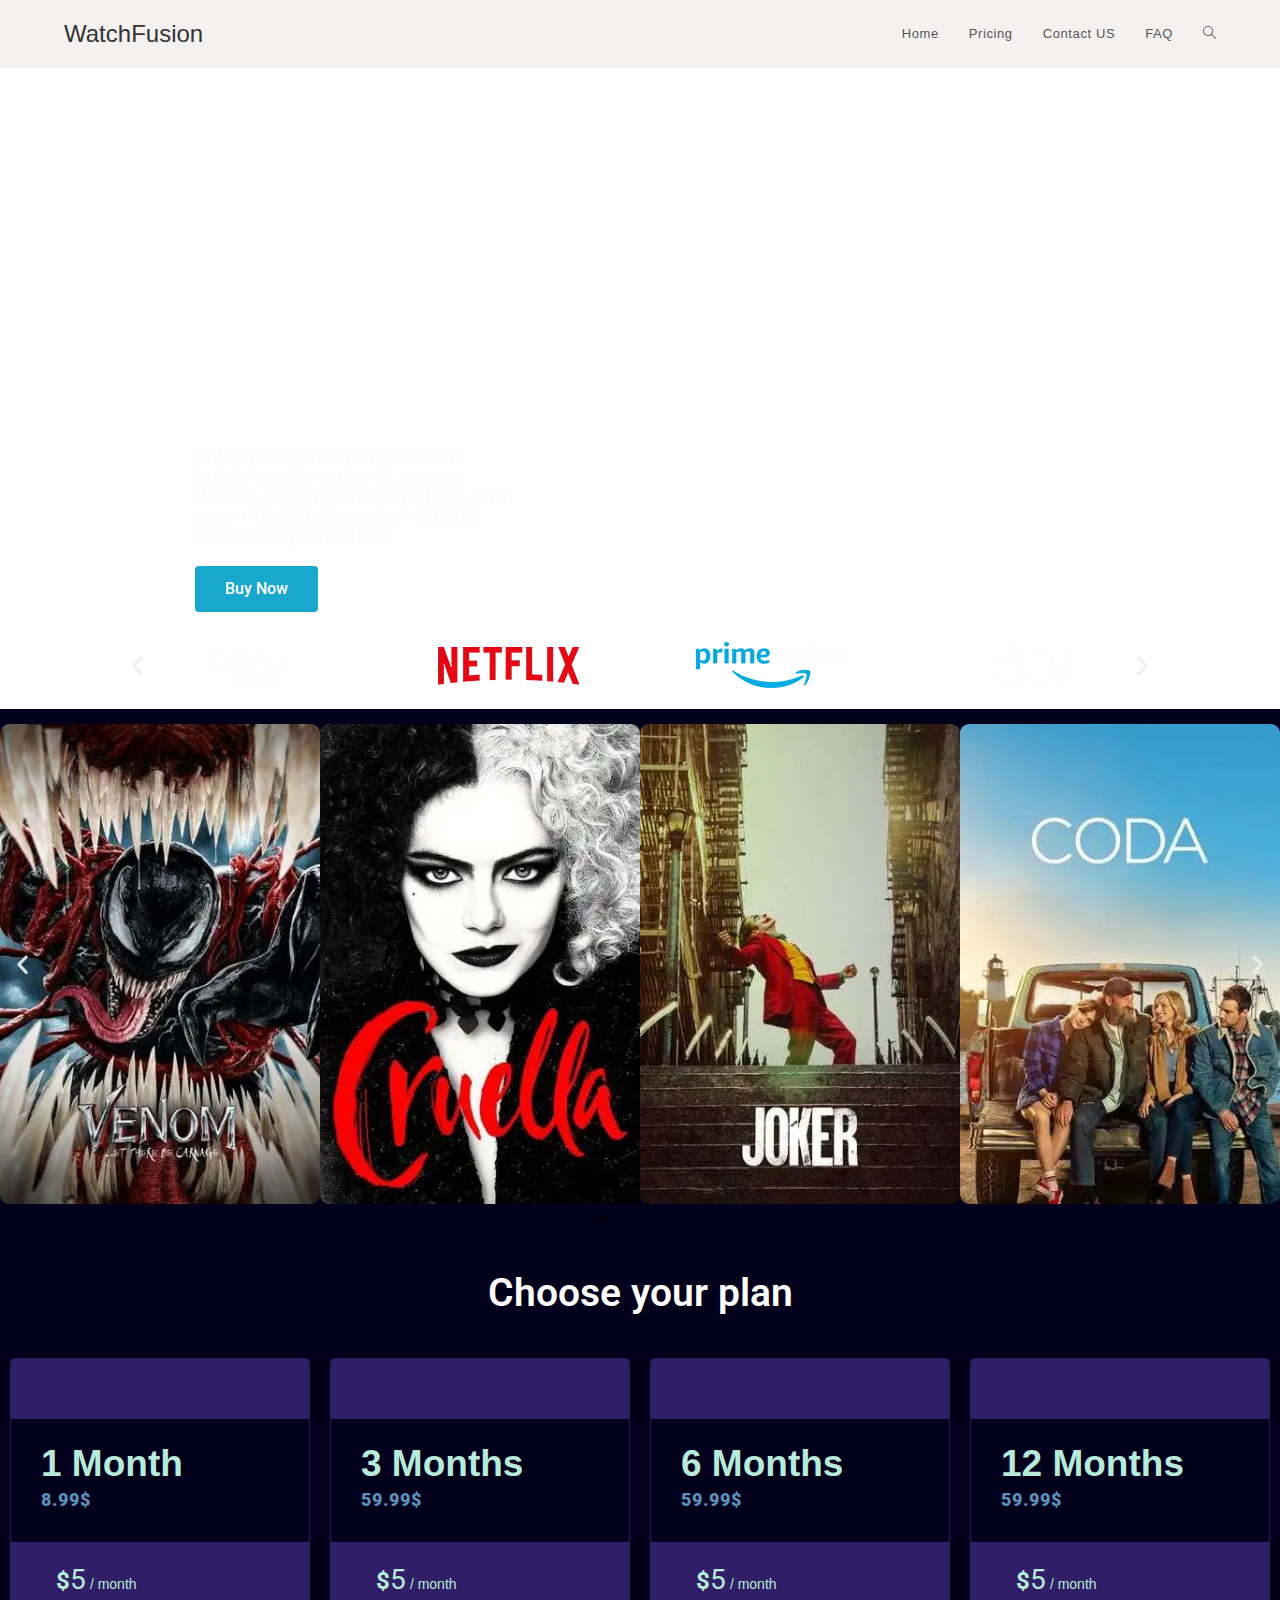
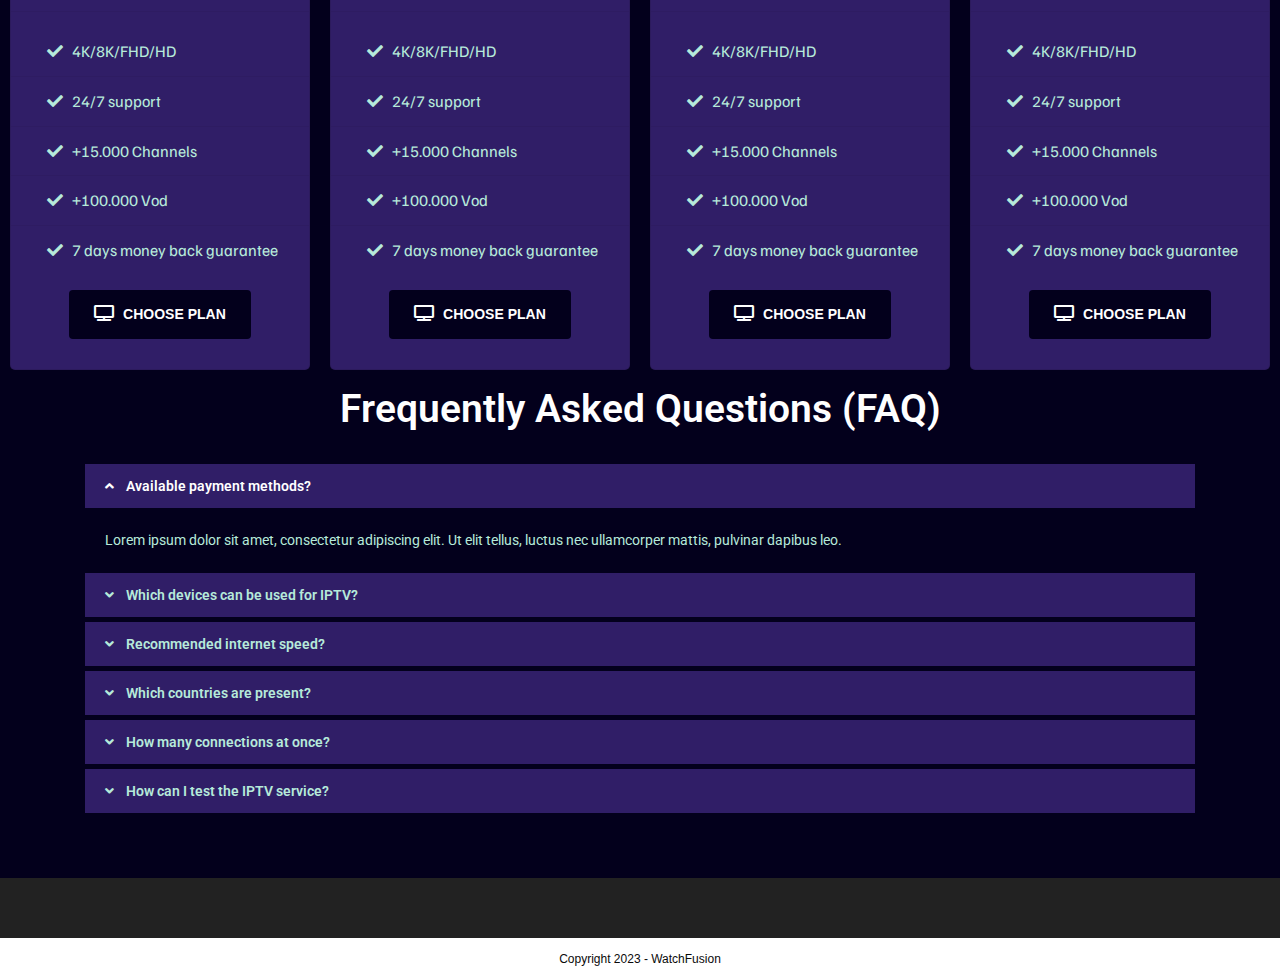
==== commit 59542d5c: "2nd upload" ====
--- a/index.html
+++ b/index.html
@@ -4,11 +4,13 @@
 	<meta charset="UTF-8">
 	<link rel="profile" href="https://gmpg.org/xfn/11">
 
-	<title>watchfusion</title>
+	<title>WatchFusion</title>
 <meta name="robots" content="max-image-preview:large">
+<link rel="pingback" href="https://rabiemahdaoui99.github.io/fusiontv/xmlrpc.php">
 <meta name="viewport" content="width=device-width, initial-scale=1">
-<link rel="alternate" type="application/rss+xml" title="watchfusion &raquo; Feed" href="https://rabiemahdaoui99.github.io/fusiontv/feed/">
-<link rel="alternate" type="application/rss+xml" title="watchfusion &raquo; Comments Feed" href="https://rabiemahdaoui99.github.io/fusiontv/comments/feed/">
+<link rel="alternate" type="application/rss+xml" title="WatchFusion &raquo; Feed" href="https://rabiemahdaoui99.github.io/fusiontv/feed/">
+<link rel="alternate" type="application/rss+xml" title="WatchFusion &raquo; Comments Feed" href="https://rabiemahdaoui99.github.io/fusiontv/comments/feed/">
+<link rel="alternate" type="application/rss+xml" title="WatchFusion &raquo; WatchFusion Comments Feed" href="https://rabiemahdaoui99.github.io/fusiontv/sample-page/feed/">
 <script>
 window._wpemojiSettings = {"baseUrl":"https:\/\/s.w.org\/images\/core\/emoji\/14.0.0\/72x72\/","ext":".png","svgUrl":"https:\/\/s.w.org\/images\/core\/emoji\/14.0.0\/svg\/","svgExt":".svg","source":{"concatemoji":"https:\/\/rabiemahdaoui99.github.io\/fusiontv\/wp-includes\/js\/wp-emoji-release.min.js?ver=6.2"}};
 /*! This file is auto-generated */
@@ -38,19 +40,65 @@
 <link rel="stylesheet" id="oceanwp-style-css" href="https://rabiemahdaoui99.github.io/fusiontv/wp-content/themes/oceanwp/assets/css/style.min.css?ver=3.4.3" media="all">
 <link rel="stylesheet" id="elementor-frontend-css" href="https://rabiemahdaoui99.github.io/fusiontv/wp-content/plugins/elementor/assets/css/frontend-lite.min.css?ver=3.13.0" media="all">
 <link rel="stylesheet" id="eael-general-css" href="https://rabiemahdaoui99.github.io/fusiontv/wp-content/plugins/essential-addons-for-elementor-lite/assets/front-end/css/view/general.min.css?ver=5.7.1" media="all">
+<link rel="stylesheet" id="eael-2-css" href="https://rabiemahdaoui99.github.io/fusiontv/wp-content/uploads/essential-addons-elementor/eael-2.css?ver=1684093889" media="all">
+<link rel="stylesheet" id="elementor-icons-css" href="https://rabiemahdaoui99.github.io/fusiontv/wp-content/plugins/elementor/assets/lib/eicons/css/elementor-icons.min.css?ver=5.20.0" media="all">
+<style id="elementor-icons-inline-css">.elementor-add-new-section .elementor-add-templately-promo-button{
+            background-color: #5d4fff;
+            background-image: url(https://rabiemahdaoui99.github.io/fusiontv/wp-content/plugins/essential-addons-for-elementor-lite/assets/admin/images/templately/logo-icon.svg);
+            background-repeat: no-repeat;
+            background-position: center center;
+            position: relative;
+        }
+        
+		.elementor-add-new-section .elementor-add-templately-promo-button > i{
+            height: 12px;
+        }
+        
+        body .elementor-add-new-section .elementor-add-section-area-button {
+            margin-left: 0;
+        }
+
+		.elementor-add-new-section .elementor-add-templately-promo-button{
+            background-color: #5d4fff;
+            background-image: url(https://rabiemahdaoui99.github.io/fusiontv/wp-content/plugins/essential-addons-for-elementor-lite/assets/admin/images/templately/logo-icon.svg);
+            background-repeat: no-repeat;
+            background-position: center center;
+            position: relative;
+        }
+        
+		.elementor-add-new-section .elementor-add-templately-promo-button > i{
+            height: 12px;
+        }
+        
+        body .elementor-add-new-section .elementor-add-section-area-button {
+            margin-left: 0;
+        }</style>
+<link rel="stylesheet" id="swiper-css" href="https://rabiemahdaoui99.github.io/fusiontv/wp-content/plugins/elementor/assets/lib/swiper/v8/css/swiper.min.css?ver=8.4.5" media="all">
+<link rel="stylesheet" id="elementor-post-5-css" href="https://rabiemahdaoui99.github.io/fusiontv/wp-content/uploads/elementor/css/post-5.css?ver=1684011885" media="all">
+<link rel="stylesheet" id="elementor-global-css" href="https://rabiemahdaoui99.github.io/fusiontv/wp-content/uploads/elementor/css/global.css?ver=1684011886" media="all">
+<link rel="stylesheet" id="elementor-post-2-css" href="https://rabiemahdaoui99.github.io/fusiontv/wp-content/uploads/elementor/css/post-2.css?ver=1684017303" media="all">
 <link rel="stylesheet" id="oe-widgets-style-css" href="https://rabiemahdaoui99.github.io/fusiontv/wp-content/plugins/ocean-extra/assets/css/widgets.css?ver=6.2" media="all">
+<link rel="stylesheet" id="google-fonts-1-css" href="https://fonts.googleapis.com/css?family=Roboto%3A100%2C100italic%2C200%2C200italic%2C300%2C300italic%2C400%2C400italic%2C500%2C500italic%2C600%2C600italic%2C700%2C700italic%2C800%2C800italic%2C900%2C900italic%7CRoboto+Slab%3A100%2C100italic%2C200%2C200italic%2C300%2C300italic%2C400%2C400italic%2C500%2C500italic%2C600%2C600italic%2C700%2C700italic%2C800%2C800italic%2C900%2C900italic%7CFamiljen+Grotesk%3A100%2C100italic%2C200%2C200italic%2C300%2C300italic%2C400%2C400italic%2C500%2C500italic%2C600%2C600italic%2C700%2C700italic%2C800%2C800italic%2C900%2C900italic&#038;display=swap&#038;ver=6.2" media="all">
+<link rel="stylesheet" id="elementor-icons-shared-0-css" href="https://rabiemahdaoui99.github.io/fusiontv/wp-content/plugins/elementor/assets/lib/font-awesome/css/fontawesome.min.css?ver=5.15.3" media="all">
+<link rel="stylesheet" id="elementor-icons-fa-solid-css" href="https://rabiemahdaoui99.github.io/fusiontv/wp-content/plugins/elementor/assets/lib/font-awesome/css/solid.min.css?ver=5.15.3" media="all">
+<link rel="preconnect" href="https://fonts.gstatic.com/" crossorigin>
 <script src="https://rabiemahdaoui99.github.io/fusiontv/wp-includes/js/jquery/jquery.min.js?ver=3.6.3" id="jquery-core-js"></script>
 <script src="https://rabiemahdaoui99.github.io/fusiontv/wp-includes/js/jquery/jquery-migrate.min.js?ver=3.4.0" id="jquery-migrate-js"></script>
 <link rel="https://api.w.org/" href="https://rabiemahdaoui99.github.io/fusiontv/wp-json/">
+<link rel="alternate" type="application/json" href="https://rabiemahdaoui99.github.io/fusiontv/wp-json/wp/v2/pages/2">
 <link rel="EditURI" type="application/rsd+xml" title="RSD" href="https://rabiemahdaoui99.github.io/fusiontv/xmlrpc.php?rsd">
 <link rel="wlwmanifest" type="application/wlwmanifest+xml" href="https://rabiemahdaoui99.github.io/fusiontv/wp-includes/wlwmanifest.xml">
 <meta name="generator" content="WordPress 6.2">
+<link rel="canonical" href="https://rabiemahdaoui99.github.io/fusiontv/">
+<link rel="shortlink" href="https://rabiemahdaoui99.github.io/fusiontv/">
+<link rel="alternate" type="application/json+oembed" href="https://rabiemahdaoui99.github.io/fusiontv/wp-json/oembed/1.0/embed?url=https%3A%2F%2Frabiemahdaoui99.github.io%2Ffusiontv%2F">
+<link rel="alternate" type="text/xml+oembed" href="https://rabiemahdaoui99.github.io/fusiontv/wp-json/oembed/1.0/embed?url=https%3A%2F%2Frabiemahdaoui99.github.io%2Ffusiontv%2F#038;format=xml">
 <meta name="generator" content="Elementor 3.13.0; features: e_dom_optimization, e_optimized_assets_loading, e_optimized_css_loading, a11y_improvements, additional_custom_breakpoints; settings: css_print_method-external, google_font-enabled, font_display-swap">
 <!-- OceanWP CSS -->
 <style type="text/css">/* Header CSS */#site-logo #site-logo-inner,.oceanwp-social-menu .social-menu-inner,#site-header.full_screen-header .menu-bar-inner,.after-header-content .after-header-content-inner{height:67px}#site-navigation-wrap .dropdown-menu >li >a,.oceanwp-mobile-menu-icon a,.mobile-menu-close,.after-header-content-inner >a{line-height:67px}#site-header,.has-transparent-header .is-sticky #site-header,.has-vh-transparent .is-sticky #site-header.vertical-header,#searchform-header-replace{background-color:#f6f1f1}#site-header.has-header-media .overlay-header-media{background-color:rgba(0,0,0,0.5)}/* Footer Bottom CSS */#footer-bottom{background-color:#ffffff}#footer-bottom,#footer-bottom p{color:#0a0a0a}</style>
 </head>
 
-<body class="home blog wp-embed-responsive oceanwp-theme dropdown-mobile default-breakpoint has-sidebar content-right-sidebar has-breadcrumbs elementor-default elementor-kit-5" itemscope="itemscope" itemtype="https://schema.org/WebPage">
+<body class="home page-template-default page page-id-2 wp-embed-responsive oceanwp-theme dropdown-mobile default-breakpoint content-full-screen page-header-disabled has-breadcrumbs elementor-default elementor-kit-5 elementor-page elementor-page-2" itemscope="itemscope" itemtype="https://schema.org/WebPage">
 
 	<svg xmlns="http://www.w3.org/2000/svg" viewbox="0 0 0 0" width="0" height="0" focusable="false" role="none" style="visibility: hidden; position: absolute; left: -9999px; overflow: hidden;"><defs><filter id="wp-duotone-dark-grayscale"><fecolormatrix color-interpolation-filters="sRGB" type="matrix" values=" .299 .587 .114 0 0 .299 .587 .114 0 0 .299 .587 .114 0 0 .299 .587 .114 0 0 "></fecolormatrix><fecomponenttransfer color-interpolation-filters="sRGB"><fefuncr type="table" tablevalues="0 0.49803921568627"></fefuncr><fefuncg type="table" tablevalues="0 0.49803921568627"></fefuncg><fefuncb type="table" tablevalues="0 0.49803921568627"></fefuncb><fefunca type="table" tablevalues="1 1"></fefunca></fecomponenttransfer><fecomposite in2="SourceGraphic" operator="in"></fecomposite></filter></defs></svg><svg xmlns="http://www.w3.org/2000/svg" viewbox="0 0 0 0" width="0" height="0" focusable="false" role="none" style="visibility: hidden; position: absolute; left: -9999px; overflow: hidden;"><defs><filter id="wp-duotone-grayscale"><fecolormatrix color-interpolation-filters="sRGB" type="matrix" values=" .299 .587 .114 0 0 .299 .587 .114 0 0 .299 .587 .114 0 0 .299 .587 .114 0 0 "></fecolormatrix><fecomponenttransfer color-interpolation-filters="sRGB"><fefuncr type="table" tablevalues="0 1"></fefuncr><fefuncg type="table" tablevalues="0 1"></fefuncg><fefuncb type="table" tablevalues="0 1"></fefuncb><fefunca type="table" tablevalues="1 1"></fefunca></fecomponenttransfer><fecomposite in2="SourceGraphic" operator="in"></fecomposite></filter></defs></svg><svg xmlns="http://www.w3.org/2000/svg" viewbox="0 0 0 0" width="0" height="0" focusable="false" role="none" style="visibility: hidden; position: absolute; left: -9999px; overflow: hidden;"><defs><filter id="wp-duotone-purple-yellow"><fecolormatrix color-interpolation-filters="sRGB" type="matrix" values=" .299 .587 .114 0 0 .299 .587 .114 0 0 .299 .587 .114 0 0 .299 .587 .114 0 0 "></fecolormatrix><fecomponenttransfer color-interpolation-filters="sRGB"><fefuncr type="table" tablevalues="0.54901960784314 0.98823529411765"></fefuncr><fefuncg type="table" tablevalues="0 1"></fefuncg><fefuncb type="table" tablevalues="0.71764705882353 0.25490196078431"></fefuncb><fefunca type="table" tablevalues="1 1"></fefunca></fecomponenttransfer><fecomposite in2="SourceGraphic" operator="in"></fecomposite></filter></defs></svg><svg xmlns="http://www.w3.org/2000/svg" viewbox="0 0 0 0" width="0" height="0" focusable="false" role="none" style="visibility: hidden; position: absolute; left: -9999px; overflow: hidden;"><defs><filter id="wp-duotone-blue-red"><fecolormatrix color-interpolation-filters="sRGB" type="matrix" values=" .299 .587 .114 0 0 .299 .587 .114 0 0 .299 .587 .114 0 0 .299 .587 .114 0 0 "></fecolormatrix><fecomponenttransfer color-interpolation-filters="sRGB"><fefuncr type="table" tablevalues="0 1"></fefuncr><fefuncg type="table" tablevalues="0 0.27843137254902"></fefuncg><fefuncb type="table" tablevalues="0.5921568627451 0.27843137254902"></fefuncb><fefunca type="table" tablevalues="1 1"></fefunca></fecomponenttransfer><fecomposite in2="SourceGraphic" operator="in"></fecomposite></filter></defs></svg><svg xmlns="http://www.w3.org/2000/svg" viewbox="0 0 0 0" width="0" height="0" focusable="false" role="none" style="visibility: hidden; position: absolute; left: -9999px; overflow: hidden;"><defs><filter id="wp-duotone-midnight"><fecolormatrix color-interpolation-filters="sRGB" type="matrix" values=" .299 .587 .114 0 0 .299 .587 .114 0 0 .299 .587 .114 0 0 .299 .587 .114 0 0 "></fecolormatrix><fecomponenttransfer color-interpolation-filters="sRGB"><fefuncr type="table" tablevalues="0 0"></fefuncr><fefuncg type="table" tablevalues="0 0.64705882352941"></fefuncg><fefuncb type="table" tablevalues="0 1"></fefuncb><fefunca type="table" tablevalues="1 1"></fefunca></fecomponenttransfer><fecomposite in2="SourceGraphic" operator="in"></fecomposite></filter></defs></svg><svg xmlns="http://www.w3.org/2000/svg" viewbox="0 0 0 0" width="0" height="0" focusable="false" role="none" style="visibility: hidden; position: absolute; left: -9999px; overflow: hidden;"><defs><filter id="wp-duotone-magenta-yellow"><fecolormatrix color-interpolation-filters="sRGB" type="matrix" values=" .299 .587 .114 0 0 .299 .587 .114 0 0 .299 .587 .114 0 0 .299 .587 .114 0 0 "></fecolormatrix><fecomponenttransfer color-interpolation-filters="sRGB"><fefuncr type="table" tablevalues="0.78039215686275 1"></fefuncr><fefuncg type="table" tablevalues="0 0.94901960784314"></fefuncg><fefuncb type="table" tablevalues="0.35294117647059 0.47058823529412"></fefuncb><fefunca type="table" tablevalues="1 1"></fefunca></fecomponenttransfer><fecomposite in2="SourceGraphic" operator="in"></fecomposite></filter></defs></svg><svg xmlns="http://www.w3.org/2000/svg" viewbox="0 0 0 0" width="0" height="0" focusable="false" role="none" style="visibility: hidden; position: absolute; left: -9999px; overflow: hidden;"><defs><filter id="wp-duotone-purple-green"><fecolormatrix color-interpolation-filters="sRGB" type="matrix" values=" .299 .587 .114 0 0 .299 .587 .114 0 0 .299 .587 .114 0 0 .299 .587 .114 0 0 "></fecolormatrix><fecomponenttransfer color-interpolation-filters="sRGB"><fefuncr type="table" tablevalues="0.65098039215686 0.40392156862745"></fefuncr><fefuncg type="table" tablevalues="0 1"></fefuncg><fefuncb type="table" tablevalues="0.44705882352941 0.4"></fefuncb><fefunca type="table" tablevalues="1 1"></fefunca></fecomponenttransfer><fecomposite in2="SourceGraphic" operator="in"></fecomposite></filter></defs></svg><svg xmlns="http://www.w3.org/2000/svg" viewbox="0 0 0 0" width="0" height="0" focusable="false" role="none" style="visibility: hidden; position: absolute; left: -9999px; overflow: hidden;"><defs><filter id="wp-duotone-blue-orange"><fecolormatrix color-interpolation-filters="sRGB" type="matrix" values=" .299 .587 .114 0 0 .299 .587 .114 0 0 .299 .587 .114 0 0 .299 .587 .114 0 0 "></fecolormatrix><fecomponenttransfer color-interpolation-filters="sRGB"><fefuncr type="table" tablevalues="0.098039215686275 1"></fefuncr><fefuncg type="table" tablevalues="0 0.66274509803922"></fefuncg><fefuncb type="table" tablevalues="0.84705882352941 0.41960784313725"></fefuncb><fefunca type="table" tablevalues="1 1"></fefunca></fecomponenttransfer><fecomposite in2="SourceGraphic" operator="in"></fecomposite></filter></defs></svg>
 	
@@ -63,7 +111,7 @@
 
 			
 			
-<header id="site-header" class="minimal-header clr" data-height="67" itemscope="itemscope" itemtype="https://schema.org/WPHeader" role="banner">
+<header id="site-header" class="minimal-header effect-one clr" data-height="67" itemscope="itemscope" itemtype="https://schema.org/WPHeader" role="banner">
 
 	
 					
@@ -77,7 +125,7 @@
 	
 	<div id="site-logo-inner" class="clr">
 
-						<a href="https://rabiemahdaoui99.github.io/fusiontv/" rel="home" class="site-title site-logo-text">watchfusion</a>
+						<a href="https://rabiemahdaoui99.github.io/fusiontv/" rel="home" class="site-title site-logo-text">WatchFusion</a>
 				
 	</div>
 <!-- #site-logo-inner -->
@@ -96,7 +144,7 @@
 				<ul id="menu-main-menu-2" class="main-menu dropdown-menu sf-menu">
 <li id="menu-item-24" class="menu-item menu-item-type-post_type menu-item-object-page menu-item-24"><a href="https://rabiemahdaoui99.github.io/fusiontv/home/" class="menu-link"><span class="text-wrap">Home</span></a></li>
 <li id="menu-item-25" class="menu-item menu-item-type-post_type menu-item-object-page menu-item-25"><a href="https://rabiemahdaoui99.github.io/fusiontv/pricing/" class="menu-link"><span class="text-wrap">Pricing</span></a></li>
-<li id="menu-item-26" class="menu-item menu-item-type-post_type menu-item-object-page menu-item-26"><a href="https://rabiemahdaoui99.github.io/fusiontv/contact-us/" class="menu-link"><span class="text-wrap">Contact us</span></a></li>
+<li id="menu-item-26" class="menu-item menu-item-type-post_type menu-item-object-page menu-item-26"><a href="https://rabiemahdaoui99.github.io/fusiontv/contact-us/" class="menu-link"><span class="text-wrap">Contact US</span></a></li>
 <li id="menu-item-27" class="menu-item menu-item-type-post_type menu-item-object-page menu-item-27"><a href="https://rabiemahdaoui99.github.io/fusiontv/faq/" class="menu-link"><span class="text-wrap">FAQ</span></a></li>
 <li class="search-toggle-li"><a href="https://rabiemahdaoui99.github.io/fusiontv/#" class="site-search-toggle search-dropdown-toggle"><span class="screen-reader-text">Toggle website search</span><i class=" icon-magnifier" aria-hidden="true" role="img"></i></a></li>
 </ul>
@@ -149,7 +197,7 @@
 		<ul id="menu-main-menu-3" class="menu">
 <li class="menu-item menu-item-type-post_type menu-item-object-page menu-item-24"><a href="https://rabiemahdaoui99.github.io/fusiontv/home/">Home</a></li>
 <li class="menu-item menu-item-type-post_type menu-item-object-page menu-item-25"><a href="https://rabiemahdaoui99.github.io/fusiontv/pricing/">Pricing</a></li>
-<li class="menu-item menu-item-type-post_type menu-item-object-page menu-item-26"><a href="https://rabiemahdaoui99.github.io/fusiontv/contact-us/">Contact us</a></li>
+<li class="menu-item menu-item-type-post_type menu-item-object-page menu-item-26"><a href="https://rabiemahdaoui99.github.io/fusiontv/contact-us/">Contact US</a></li>
 <li class="menu-item menu-item-type-post_type menu-item-object-page menu-item-27"><a href="https://rabiemahdaoui99.github.io/fusiontv/faq/">FAQ</a></li>
 <li class="search-toggle-li"><a href="https://rabiemahdaoui99.github.io/fusiontv/#" class="site-search-toggle search-dropdown-toggle"><span class="screen-reader-text">Toggle website search</span><i class=" icon-magnifier" aria-hidden="true" role="img"></i></a></li>
 </ul>
@@ -177,26 +225,6 @@
 			<main id="main" class="site-main clr" role="main">
 
 				
-
-<header class="page-header">
-
-	
-	<div class="container clr page-header-inner">
-
-		
-			<h1 class="page-header-title clr" itemprop="headline">Recent Posts</h1>
-
-			
-		
-		
-	</div>
-<!-- .page-header-inner -->
-
-	
-	
-</header><!-- .page-header -->
-
-
 	
 	<div id="content-wrap" class="container clr">
 
@@ -207,107 +235,541 @@
 			<div id="content" class="site-content clr">
 
 				
-										<div id="blog-entries" class="entries clr">
-
-							
-							
-								
-								
-	<article id="post-1" class="blog-entry clr no-featured-image large-entry post-1 post type-post status-publish format-standard hentry category-uncategorized entry">
-
-		<div class="blog-entry-inner clr">
-
-			
-
-<header class="blog-entry-header clr">
-	<h2 class="blog-entry-title entry-title">
-		<a href="https://rabiemahdaoui99.github.io/fusiontv/2023/05/08/hello-world/" rel="bookmark">Hello world!</a>
-	</h2>
-<!-- .blog-entry-title -->
-</header><!-- .blog-entry-header -->
-
-
-<ul class="meta obem-default clr" aria-label="Post details:">
-
-	
-					<li class="meta-author" itemprop="name">
-<span class="screen-reader-text">Post author:</span><i class=" icon-user" aria-hidden="true" role="img"></i><a href="https://rabiemahdaoui99.github.io/fusiontv/author/rabie/" title="Posts by rabie" rel="author" itemprop="author" itemscope="itemscope" itemtype="https://schema.org/Person">rabie</a>
-</li>
-		
-		
-		
-		
-		
-		
-	
-		
-					<li class="meta-date" itemprop="datePublished">
-<span class="screen-reader-text">Post published:</span><i class=" icon-clock" aria-hidden="true" role="img"></i>May 8, 2023</li>
-		
-		
-		
-		
-		
-	
-		
-		
-		
-					<li class="meta-cat">
-<span class="screen-reader-text">Post category:</span><i class=" icon-folder" aria-hidden="true" role="img"></i><a href="https://rabiemahdaoui99.github.io/fusiontv/category/uncategorized/" rel="category tag">Uncategorized</a>
-</li>
-		
-		
-		
-	
-		
-		
-		
-		
-		
-					<li class="meta-comments">
-<span class="screen-reader-text">Post comments:</span><i class=" icon-bubble" aria-hidden="true" role="img"></i><a href="https://rabiemahdaoui99.github.io/fusiontv/2023/05/08/hello-world/#comments" class="comments-link">1 Comment</a>
-</li>
-		
-	
-</ul>
-
-
-
-<div class="blog-entry-summary clr" itemprop="text">
-
-	
-		<p>
-			Welcome to WordPress. This is your first post. Edit or delete it, then start writing!		</p>
-
-		
+				
+<article class="single-page-article clr">
+
+	
+<div class="entry clr" itemprop="text">
+
+	
+			<div data-elementor-type="wp-page" data-elementor-id="2" class="elementor elementor-2">
+							<div class="elementor-element elementor-element-97e1b6a e-grid e-con-boxed e-con" data-id="97e1b6a" data-element_type="container" data-settings="{&quot;grid_columns_grid&quot;:{&quot;unit&quot;:&quot;fr&quot;,&quot;size&quot;:&quot;1&quot;,&quot;sizes&quot;:[]},&quot;grid_rows_grid&quot;:{&quot;unit&quot;:&quot;fr&quot;,&quot;size&quot;:1,&quot;sizes&quot;:[]},&quot;grid_rows_grid_mobile&quot;:{&quot;unit&quot;:&quot;fr&quot;,&quot;size&quot;:&quot;3&quot;,&quot;sizes&quot;:[]},&quot;background_background&quot;:&quot;classic&quot;,&quot;content_width&quot;:&quot;boxed&quot;,&quot;grid_outline&quot;:&quot;yes&quot;,&quot;grid_columns_grid_tablet&quot;:{&quot;unit&quot;:&quot;fr&quot;,&quot;size&quot;:&quot;&quot;,&quot;sizes&quot;:[]},&quot;grid_columns_grid_mobile&quot;:{&quot;unit&quot;:&quot;fr&quot;,&quot;size&quot;:1,&quot;sizes&quot;:[]},&quot;grid_rows_grid_tablet&quot;:{&quot;unit&quot;:&quot;fr&quot;,&quot;size&quot;:&quot;&quot;,&quot;sizes&quot;:[]}}">
+					<div class="e-con-inner">
+		<div class="elementor-element elementor-element-ee332bb e-con-boxed e-flex e-con" data-id="ee332bb" data-element_type="container" data-settings="{&quot;content_width&quot;:&quot;boxed&quot;}">
+					<div class="e-con-inner">
+				<div class="elementor-element elementor-element-a38d154 elementor-widget__width-initial elementor-widget elementor-widget-heading" data-id="a38d154" data-element_type="widget" data-widget_type="heading.default">
+				<div class="elementor-widget-container">
+			<style>/*! elementor - v3.13.0 - 08-05-2023 */
+.elementor-heading-title{padding:0;margin:0;line-height:1}.elementor-widget-heading .elementor-heading-title[class*=elementor-size-]>a{color:inherit;font-size:inherit;line-height:inherit}.elementor-widget-heading .elementor-heading-title.elementor-size-small{font-size:15px}.elementor-widget-heading .elementor-heading-title.elementor-size-medium{font-size:19px}.elementor-widget-heading .elementor-heading-title.elementor-size-large{font-size:29px}.elementor-widget-heading .elementor-heading-title.elementor-size-xl{font-size:39px}.elementor-widget-heading .elementor-heading-title.elementor-size-xxl{font-size:59px}</style>
+<h1 class="elementor-heading-title elementor-size-xxl">All-In-One Quality IPTV Service</h1>		</div>
+				</div>
+				<div class="elementor-element elementor-element-2f05de2 elementor-widget__width-initial elementor-widget elementor-widget-heading" data-id="2f05de2" data-element_type="widget" data-widget_type="heading.default">
+				<div class="elementor-widget-container">
+			<h2 class="elementor-heading-title elementor-size-default">Enjoy your time with excellent image quality up to 4K, on any device, anytime and anywhere, with over +18,000 channels, +88,000 VOD and uptime 100%</h2>		</div>
+				</div>
+				<div class="elementor-element elementor-element-fd98210 elementor-button-info elementor-widget__width-initial elementor-widget elementor-widget-button" data-id="fd98210" data-element_type="widget" data-widget_type="button.default">
+				<div class="elementor-widget-container">
+					<div class="elementor-button-wrapper">
+			<a href="#" class="elementor-button-link elementor-button elementor-size-md" role="button">
+						<span class="elementor-button-content-wrapper">
+						<span class="elementor-button-text">Buy Now </span>
+		</span>
+					</a>
+		</div>
+				</div>
+				</div>
+					</div>
+				</div>
+				<div class="elementor-element elementor-element-bb04718 elementor-arrows-position-inside elementor-widget elementor-widget-image-carousel" data-id="bb04718" data-element_type="widget" data-settings="{&quot;slides_to_show&quot;:&quot;4&quot;,&quot;navigation&quot;:&quot;arrows&quot;,&quot;autoplay&quot;:&quot;yes&quot;,&quot;pause_on_hover&quot;:&quot;yes&quot;,&quot;pause_on_interaction&quot;:&quot;yes&quot;,&quot;autoplay_speed&quot;:5000,&quot;infinite&quot;:&quot;yes&quot;,&quot;speed&quot;:500}" data-widget_type="image-carousel.default">
+				<div class="elementor-widget-container">
+			<style>/*! elementor - v3.13.0 - 08-05-2023 */
+.elementor-widget-image-carousel .swiper,.elementor-widget-image-carousel .swiper-container{position:static}.elementor-widget-image-carousel .swiper-container .swiper-slide figure,.elementor-widget-image-carousel .swiper .swiper-slide figure{line-height:inherit}.elementor-widget-image-carousel .swiper-slide{text-align:center}.elementor-image-carousel-wrapper:not(.swiper-container-initialized):not(.swiper-initialized) .swiper-slide{max-width:calc(100% / var(--e-image-carousel-slides-to-show, 3))}</style>		<div class="elementor-image-carousel-wrapper swiper" dir="ltr">
+			<div class="elementor-image-carousel swiper-wrapper">
+								<div class="swiper-slide"><figure class="swiper-slide-inner"><img decoding="async" class="swiper-slide-image" src="https://rabiemahdaoui99.github.io/fusiontv/wp-content/uploads/2023/05/brand_item16-150x46-1-1.webp" alt="brand_item16-150x46-1-1"></figure></div>
+<div class="swiper-slide"><figure class="swiper-slide-inner"><img decoding="async" class="swiper-slide-image" src="https://rabiemahdaoui99.github.io/fusiontv/wp-content/uploads/2023/05/brand_item06-150x46-1-1.webp" alt="brand_item06-150x46-1-1"></figure></div>
+<div class="swiper-slide"><figure class="swiper-slide-inner"><img decoding="async" class="swiper-slide-image" src="https://rabiemahdaoui99.github.io/fusiontv/wp-content/uploads/2023/05/brand_item21-150x46-1-1.webp" alt="brand_item21-150x46-1-1"></figure></div>
+<div class="swiper-slide"><figure class="swiper-slide-inner"><img decoding="async" class="swiper-slide-image" src="https://rabiemahdaoui99.github.io/fusiontv/wp-content/uploads/2023/05/brand_item15-150x46-1-1.webp" alt="brand_item15-150x46-1-1"></figure></div>
+<div class="swiper-slide"><figure class="swiper-slide-inner"><img decoding="async" class="swiper-slide-image" src="https://rabiemahdaoui99.github.io/fusiontv/wp-content/uploads/2023/05/brand_item14-150x46-1-1.webp" alt="brand_item14-150x46-1-1"></figure></div>
+<div class="swiper-slide"><figure class="swiper-slide-inner"><img decoding="async" class="swiper-slide-image" src="https://rabiemahdaoui99.github.io/fusiontv/wp-content/uploads/2023/05/brand_item22-150x46-1-1.webp" alt="brand_item22-150x46-1-1"></figure></div>			</div>
+																<div class="elementor-swiper-button elementor-swiper-button-prev" role="button" tabindex="0">
+						<i aria-hidden="true" class="eicon-chevron-left"></i>						<span class="elementor-screen-only">Previous image</span>
+					</div>
+					<div class="elementor-swiper-button elementor-swiper-button-next" role="button" tabindex="0">
+						<i aria-hidden="true" class="eicon-chevron-right"></i>						<span class="elementor-screen-only">Next image</span>
+					</div>
+									</div>
+				</div>
+				</div>
+					</div>
+				</div>
+		<div class="elementor-element elementor-element-bf666dd e-grid e-con-boxed e-con" data-id="bf666dd" data-element_type="container" data-settings="{&quot;grid_columns_grid&quot;:{&quot;unit&quot;:&quot;fr&quot;,&quot;size&quot;:&quot;1&quot;,&quot;sizes&quot;:[]},&quot;grid_rows_grid&quot;:{&quot;unit&quot;:&quot;fr&quot;,&quot;size&quot;:1,&quot;sizes&quot;:[]},&quot;grid_rows_grid_mobile&quot;:{&quot;unit&quot;:&quot;fr&quot;,&quot;size&quot;:&quot;2&quot;,&quot;sizes&quot;:[]},&quot;background_background&quot;:&quot;classic&quot;,&quot;content_width&quot;:&quot;boxed&quot;,&quot;grid_outline&quot;:&quot;yes&quot;,&quot;grid_columns_grid_tablet&quot;:{&quot;unit&quot;:&quot;fr&quot;,&quot;size&quot;:&quot;&quot;,&quot;sizes&quot;:[]},&quot;grid_columns_grid_mobile&quot;:{&quot;unit&quot;:&quot;fr&quot;,&quot;size&quot;:1,&quot;sizes&quot;:[]},&quot;grid_rows_grid_tablet&quot;:{&quot;unit&quot;:&quot;fr&quot;,&quot;size&quot;:&quot;&quot;,&quot;sizes&quot;:[]}}">
+					<div class="e-con-inner">
+				<div class="elementor-element elementor-element-5da6f9f elementor-arrows-position-inside elementor-pagination-position-outside elementor-widget elementor-widget-image-carousel" data-id="5da6f9f" data-element_type="widget" data-settings="{&quot;slides_to_show&quot;:&quot;4&quot;,&quot;navigation&quot;:&quot;both&quot;,&quot;autoplay&quot;:&quot;yes&quot;,&quot;pause_on_hover&quot;:&quot;yes&quot;,&quot;pause_on_interaction&quot;:&quot;yes&quot;,&quot;autoplay_speed&quot;:5000,&quot;infinite&quot;:&quot;yes&quot;,&quot;speed&quot;:500}" data-widget_type="image-carousel.default">
+				<div class="elementor-widget-container">
+					<div class="elementor-image-carousel-wrapper swiper" dir="ltr">
+			<div class="elementor-image-carousel swiper-wrapper">
+								<div class="swiper-slide"><figure class="swiper-slide-inner"><img decoding="async" class="swiper-slide-image" src="https://rabiemahdaoui99.github.io/fusiontv/wp-content/uploads/2023/05/download-10-1.webp" alt="download-10-1"></figure></div>
+<div class="swiper-slide"><figure class="swiper-slide-inner"><img decoding="async" class="swiper-slide-image" src="https://rabiemahdaoui99.github.io/fusiontv/wp-content/uploads/2023/05/download-12-1.webp" alt="download-12-1"></figure></div>
+<div class="swiper-slide"><figure class="swiper-slide-inner"><img decoding="async" class="swiper-slide-image" src="https://rabiemahdaoui99.github.io/fusiontv/wp-content/uploads/2023/05/download-13-1.webp" alt="download-13-1"></figure></div>
+<div class="swiper-slide"><figure class="swiper-slide-inner"><img decoding="async" class="swiper-slide-image" src="https://rabiemahdaoui99.github.io/fusiontv/wp-content/uploads/2023/05/download-19-1.webp" alt="download-19-1"></figure></div>
+<div class="swiper-slide"><figure class="swiper-slide-inner"><img decoding="async" class="swiper-slide-image" src="https://rabiemahdaoui99.github.io/fusiontv/wp-content/uploads/2023/05/download-20-2.webp" alt="download-20-2"></figure></div>			</div>
+												<div class="swiper-pagination"></div>
+													<div class="elementor-swiper-button elementor-swiper-button-prev" role="button" tabindex="0">
+						<i aria-hidden="true" class="eicon-chevron-left"></i>						<span class="elementor-screen-only">Previous image</span>
+					</div>
+					<div class="elementor-swiper-button elementor-swiper-button-next" role="button" tabindex="0">
+						<i aria-hidden="true" class="eicon-chevron-right"></i>						<span class="elementor-screen-only">Next image</span>
+					</div>
+									</div>
+				</div>
+				</div>
+		<div class="elementor-element elementor-element-7bb2333 e-con-boxed e-flex e-con" data-id="7bb2333" data-element_type="container" data-settings="{&quot;content_width&quot;:&quot;boxed&quot;}">
+					<div class="e-con-inner">
+				<div class="elementor-element elementor-element-85fcf7c elementor-widget elementor-widget-heading" data-id="85fcf7c" data-element_type="widget" data-widget_type="heading.default">
+				<div class="elementor-widget-container">
+			<h1 class="elementor-heading-title elementor-size-xl">Choose your plan</h1>		</div>
+				</div>
+					</div>
+				</div>
+					</div>
+				</div>
+		<div class="elementor-element elementor-element-9003336 e-grid e-con-boxed e-con" data-id="9003336" data-element_type="container" data-settings="{&quot;grid_columns_grid&quot;:{&quot;unit&quot;:&quot;fr&quot;,&quot;size&quot;:4,&quot;sizes&quot;:[]},&quot;grid_rows_grid&quot;:{&quot;unit&quot;:&quot;fr&quot;,&quot;size&quot;:&quot;1&quot;,&quot;sizes&quot;:[]},&quot;grid_rows_grid_mobile&quot;:{&quot;unit&quot;:&quot;fr&quot;,&quot;size&quot;:&quot;1&quot;,&quot;sizes&quot;:[]},&quot;background_background&quot;:&quot;classic&quot;,&quot;content_width&quot;:&quot;boxed&quot;,&quot;grid_outline&quot;:&quot;yes&quot;,&quot;grid_columns_grid_tablet&quot;:{&quot;unit&quot;:&quot;fr&quot;,&quot;size&quot;:&quot;&quot;,&quot;sizes&quot;:[]},&quot;grid_columns_grid_mobile&quot;:{&quot;unit&quot;:&quot;fr&quot;,&quot;size&quot;:1,&quot;sizes&quot;:[]},&quot;grid_rows_grid_tablet&quot;:{&quot;unit&quot;:&quot;fr&quot;,&quot;size&quot;:&quot;&quot;,&quot;sizes&quot;:[]}}">
+					<div class="e-con-inner">
+				<div class="elementor-element elementor-element-f07298b eael-pricing-content-align-left eael-pricing-button-align-center elementor-widget elementor-widget-eael-pricing-table" data-id="f07298b" data-element_type="widget" data-widget_type="eael-pricing-table.default">
+				<div class="elementor-widget-container">
+			                            <div class="eael-pricing style-2">
+                <div class="eael-pricing-item ">
+                    <div class="eael-pricing-icon">
+                        <span class="icon" style="background:none;">
+                                                    </span>
+                    </div>
+                    <div class="header">
+                        <h2 class="title">1 Month</h2>
+                        <span class="subtitle">8.99$</span>
+                    </div>
+                    <div class="eael-pricing-tag">
+                        <span class="price-tag"><span class="original-price"><span class="price-currency">$</span>5</span></span>
+                        <span class="price-period">/ month</span>
+                    </div>
+                    <div class="body">
+                                <ul>
+                            <li class="elementor-repeater-item-411ccb4">
+                    
+                                
+            <span class="li-icon" style="color:var( --e-global-color-text );fill:var( --e-global-color-text );">
+                                                            <i class="fas fa-check"></i>
+                                                </span>
+
+        
+                    <span>4K/8K/FHD/HD</span>
+                    
+                     
+                </li>
+                            <li class="elementor-repeater-item-47c96bb">
+                    
+                                
+            <span class="li-icon" style="color:var( --e-global-color-text );fill:var( --e-global-color-text );">
+                                                            <i class="fas fa-check"></i>
+                                                </span>
+
+        
+                    <span>24/7 support</span>
+                    
+                     
+                </li>
+                            <li class="elementor-repeater-item-ee57955">
+                    
+                                
+            <span class="li-icon" style="color:var( --e-global-color-text );fill:var( --e-global-color-text );">
+                                                            <i class="fas fa-check"></i>
+                                                </span>
+
+        
+                    <span>+15.000 Channels</span>
+                    
+                     
+                </li>
+                            <li class="elementor-repeater-item-f7d0f30">
+                    
+                                
+            <span class="li-icon" style="color:var( --e-global-color-text );fill:var( --e-global-color-text );">
+                                                            <i class="fas fa-check"></i>
+                                                </span>
+
+        
+                    <span>+100.000 Vod</span>
+                    
+                     
+                </li>
+                            <li class="elementor-repeater-item-5a52b5e">
+                    
+                                
+            <span class="li-icon" style="color:var( --e-global-color-text );fill:var( --e-global-color-text );">
+                                                            <i class="fas fa-check"></i>
+                                                </span>
+
+        
+                    <span>7 days money back guarantee</span>
+                    
+                     
+                </li>
+                    </ul>
+                        </div>
+	                                    <div class="footer">
+                        <a href="#" class="eael-pricing-button">
+                                                            <i class="fa-icon-left fas fa-tv"></i>                                Choose Plan                                                    </a>
+                    </div>
+                                    </div>
+            </div>
+        		</div>
+				</div>
+				<div class="elementor-element elementor-element-79e9e43 eael-pricing-content-align-left eael-pricing-button-align-center elementor-widget elementor-widget-eael-pricing-table" data-id="79e9e43" data-element_type="widget" data-widget_type="eael-pricing-table.default">
+				<div class="elementor-widget-container">
+			                            <div class="eael-pricing style-2">
+                <div class="eael-pricing-item ">
+                    <div class="eael-pricing-icon">
+                        <span class="icon" style="background:none;">
+                                                    </span>
+                    </div>
+                    <div class="header">
+                        <h2 class="title">3 Months</h2>
+                        <span class="subtitle">59.99$</span>
+                    </div>
+                    <div class="eael-pricing-tag">
+                        <span class="price-tag"><span class="original-price"><span class="price-currency">$</span>5</span></span>
+                        <span class="price-period">/ month</span>
+                    </div>
+                    <div class="body">
+                                <ul>
+                            <li class="elementor-repeater-item-411ccb4">
+                    
+                                
+            <span class="li-icon" style="color:var( --e-global-color-text );fill:var( --e-global-color-text );">
+                                                            <i class="fas fa-check"></i>
+                                                </span>
+
+        
+                    <span>4K/8K/FHD/HD</span>
+                    
+                     
+                </li>
+                            <li class="elementor-repeater-item-47c96bb">
+                    
+                                
+            <span class="li-icon" style="color:var( --e-global-color-text );fill:var( --e-global-color-text );">
+                                                            <i class="fas fa-check"></i>
+                                                </span>
+
+        
+                    <span>24/7 support</span>
+                    
+                     
+                </li>
+                            <li class="elementor-repeater-item-ee57955">
+                    
+                                
+            <span class="li-icon" style="color:var( --e-global-color-text );fill:var( --e-global-color-text );">
+                                                            <i class="fas fa-check"></i>
+                                                </span>
+
+        
+                    <span>+15.000 Channels</span>
+                    
+                     
+                </li>
+                            <li class="elementor-repeater-item-f7d0f30">
+                    
+                                
+            <span class="li-icon" style="color:var( --e-global-color-text );fill:var( --e-global-color-text );">
+                                                            <i class="fas fa-check"></i>
+                                                </span>
+
+        
+                    <span>+100.000 Vod</span>
+                    
+                     
+                </li>
+                            <li class="elementor-repeater-item-5a52b5e">
+                    
+                                
+            <span class="li-icon" style="color:var( --e-global-color-text );fill:var( --e-global-color-text );">
+                                                            <i class="fas fa-check"></i>
+                                                </span>
+
+        
+                    <span>7 days money back guarantee</span>
+                    
+                     
+                </li>
+                    </ul>
+                        </div>
+	                                    <div class="footer">
+                        <a href="#" class="eael-pricing-button">
+                                                            <i class="fa-icon-left fas fa-tv"></i>                                Choose Plan                                                    </a>
+                    </div>
+                                    </div>
+            </div>
+        		</div>
+				</div>
+				<div class="elementor-element elementor-element-22e4593 eael-pricing-content-align-left eael-pricing-button-align-center elementor-widget elementor-widget-eael-pricing-table" data-id="22e4593" data-element_type="widget" data-widget_type="eael-pricing-table.default">
+				<div class="elementor-widget-container">
+			                            <div class="eael-pricing style-2">
+                <div class="eael-pricing-item ">
+                    <div class="eael-pricing-icon">
+                        <span class="icon" style="background:none;">
+                                                    </span>
+                    </div>
+                    <div class="header">
+                        <h2 class="title">6 Months</h2>
+                        <span class="subtitle">59.99$</span>
+                    </div>
+                    <div class="eael-pricing-tag">
+                        <span class="price-tag"><span class="original-price"><span class="price-currency">$</span>5</span></span>
+                        <span class="price-period">/ month</span>
+                    </div>
+                    <div class="body">
+                                <ul>
+                            <li class="elementor-repeater-item-411ccb4">
+                    
+                                
+            <span class="li-icon" style="color:var( --e-global-color-text );fill:var( --e-global-color-text );">
+                                                            <i class="fas fa-check"></i>
+                                                </span>
+
+        
+                    <span>4K/8K/FHD/HD</span>
+                    
+                     
+                </li>
+                            <li class="elementor-repeater-item-47c96bb">
+                    
+                                
+            <span class="li-icon" style="color:var( --e-global-color-text );fill:var( --e-global-color-text );">
+                                                            <i class="fas fa-check"></i>
+                                                </span>
+
+        
+                    <span>24/7 support</span>
+                    
+                     
+                </li>
+                            <li class="elementor-repeater-item-ee57955">
+                    
+                                
+            <span class="li-icon" style="color:var( --e-global-color-text );fill:var( --e-global-color-text );">
+                                                            <i class="fas fa-check"></i>
+                                                </span>
+
+        
+                    <span>+15.000 Channels</span>
+                    
+                     
+                </li>
+                            <li class="elementor-repeater-item-f7d0f30">
+                    
+                                
+            <span class="li-icon" style="color:var( --e-global-color-text );fill:var( --e-global-color-text );">
+                                                            <i class="fas fa-check"></i>
+                                                </span>
+
+        
+                    <span>+100.000 Vod</span>
+                    
+                     
+                </li>
+                            <li class="elementor-repeater-item-5a52b5e">
+                    
+                                
+            <span class="li-icon" style="color:var( --e-global-color-text );fill:var( --e-global-color-text );">
+                                                            <i class="fas fa-check"></i>
+                                                </span>
+
+        
+                    <span>7 days money back guarantee</span>
+                    
+                     
+                </li>
+                    </ul>
+                        </div>
+	                                    <div class="footer">
+                        <a href="#" class="eael-pricing-button">
+                                                            <i class="fa-icon-left fas fa-tv"></i>                                Choose Plan                                                    </a>
+                    </div>
+                                    </div>
+            </div>
+        		</div>
+				</div>
+				<div class="elementor-element elementor-element-f828d79 eael-pricing-content-align-left eael-pricing-button-align-center elementor-widget elementor-widget-eael-pricing-table" data-id="f828d79" data-element_type="widget" data-widget_type="eael-pricing-table.default">
+				<div class="elementor-widget-container">
+			                            <div class="eael-pricing style-2">
+                <div class="eael-pricing-item ">
+                    <div class="eael-pricing-icon">
+                        <span class="icon" style="background:none;">
+                                                    </span>
+                    </div>
+                    <div class="header">
+                        <h2 class="title">12 Months</h2>
+                        <span class="subtitle">59.99$</span>
+                    </div>
+                    <div class="eael-pricing-tag">
+                        <span class="price-tag"><span class="original-price"><span class="price-currency">$</span>5</span></span>
+                        <span class="price-period">/ month</span>
+                    </div>
+                    <div class="body">
+                                <ul>
+                            <li class="elementor-repeater-item-411ccb4">
+                    
+                                
+            <span class="li-icon" style="color:var( --e-global-color-text );fill:var( --e-global-color-text );">
+                                                            <i class="fas fa-check"></i>
+                                                </span>
+
+        
+                    <span>4K/8K/FHD/HD</span>
+                    
+                     
+                </li>
+                            <li class="elementor-repeater-item-47c96bb">
+                    
+                                
+            <span class="li-icon" style="color:var( --e-global-color-text );fill:var( --e-global-color-text );">
+                                                            <i class="fas fa-check"></i>
+                                                </span>
+
+        
+                    <span>24/7 support</span>
+                    
+                     
+                </li>
+                            <li class="elementor-repeater-item-ee57955">
+                    
+                                
+            <span class="li-icon" style="color:var( --e-global-color-text );fill:var( --e-global-color-text );">
+                                                            <i class="fas fa-check"></i>
+                                                </span>
+
+        
+                    <span>+15.000 Channels</span>
+                    
+                     
+                </li>
+                            <li class="elementor-repeater-item-f7d0f30">
+                    
+                                
+            <span class="li-icon" style="color:var( --e-global-color-text );fill:var( --e-global-color-text );">
+                                                            <i class="fas fa-check"></i>
+                                                </span>
+
+        
+                    <span>+100.000 Vod</span>
+                    
+                     
+                </li>
+                            <li class="elementor-repeater-item-5a52b5e">
+                    
+                                
+            <span class="li-icon" style="color:var( --e-global-color-text );fill:var( --e-global-color-text );">
+                                                            <i class="fas fa-check"></i>
+                                                </span>
+
+        
+                    <span>7 days money back guarantee</span>
+                    
+                     
+                </li>
+                    </ul>
+                        </div>
+	                                    <div class="footer">
+                        <a href="#" class="eael-pricing-button">
+                                                            <i class="fa-icon-left fas fa-tv"></i>                                Choose Plan                                                    </a>
+                    </div>
+                                    </div>
+            </div>
+        		</div>
+				</div>
+					</div>
+				</div>
+		<div class="elementor-element elementor-element-4e0c74e e-grid e-con-boxed e-con" data-id="4e0c74e" data-element_type="container" data-settings="{&quot;grid_columns_grid&quot;:{&quot;unit&quot;:&quot;fr&quot;,&quot;size&quot;:&quot;1&quot;,&quot;sizes&quot;:[]},&quot;grid_rows_grid&quot;:{&quot;unit&quot;:&quot;fr&quot;,&quot;size&quot;:1,&quot;sizes&quot;:[]},&quot;grid_rows_grid_mobile&quot;:{&quot;unit&quot;:&quot;fr&quot;,&quot;size&quot;:&quot;2&quot;,&quot;sizes&quot;:[]},&quot;background_background&quot;:&quot;classic&quot;,&quot;content_width&quot;:&quot;boxed&quot;,&quot;grid_outline&quot;:&quot;yes&quot;,&quot;grid_columns_grid_tablet&quot;:{&quot;unit&quot;:&quot;fr&quot;,&quot;size&quot;:&quot;&quot;,&quot;sizes&quot;:[]},&quot;grid_columns_grid_mobile&quot;:{&quot;unit&quot;:&quot;fr&quot;,&quot;size&quot;:1,&quot;sizes&quot;:[]},&quot;grid_rows_grid_tablet&quot;:{&quot;unit&quot;:&quot;fr&quot;,&quot;size&quot;:&quot;&quot;,&quot;sizes&quot;:[]}}">
+					<div class="e-con-inner">
+				<div class="elementor-element elementor-element-0330af3 elementor-widget elementor-widget-heading" data-id="0330af3" data-element_type="widget" data-widget_type="heading.default">
+				<div class="elementor-widget-container">
+			<h1 class="elementor-heading-title elementor-size-xl">Frequently Asked Questions (FAQ)</h1>		</div>
+				</div>
+		<div class="elementor-element elementor-element-403a172 e-con-boxed e-flex e-con" data-id="403a172" data-element_type="container" data-settings="{&quot;content_width&quot;:&quot;boxed&quot;}">
+					<div class="e-con-inner">
+				<div class="elementor-element elementor-element-1eba44f elementor-widget elementor-widget-accordion" data-id="1eba44f" data-element_type="widget" data-widget_type="accordion.default">
+				<div class="elementor-widget-container">
+			<style>/*! elementor - v3.13.0 - 08-05-2023 */
+.elementor-accordion{text-align:left}.elementor-accordion .elementor-accordion-item{border:1px solid #d5d8dc}.elementor-accordion .elementor-accordion-item+.elementor-accordion-item{border-top:none}.elementor-accordion .elementor-tab-title{margin:0;padding:15px 20px;font-weight:700;line-height:1;cursor:pointer;outline:none}.elementor-accordion .elementor-tab-title .elementor-accordion-icon{display:inline-block;width:1.5em}.elementor-accordion .elementor-tab-title .elementor-accordion-icon svg{width:1em;height:1em}.elementor-accordion .elementor-tab-title .elementor-accordion-icon.elementor-accordion-icon-right{float:right;text-align:right}.elementor-accordion .elementor-tab-title .elementor-accordion-icon.elementor-accordion-icon-left{float:left;text-align:left}.elementor-accordion .elementor-tab-title .elementor-accordion-icon .elementor-accordion-icon-closed{display:block}.elementor-accordion .elementor-tab-title .elementor-accordion-icon .elementor-accordion-icon-opened,.elementor-accordion .elementor-tab-title.elementor-active .elementor-accordion-icon-closed{display:none}.elementor-accordion .elementor-tab-title.elementor-active .elementor-accordion-icon-opened{display:block}.elementor-accordion .elementor-tab-content{display:none;padding:15px 20px;border-top:1px solid #d5d8dc}@media (max-width:767px){.elementor-accordion .elementor-tab-title{padding:12px 15px}.elementor-accordion .elementor-tab-title .elementor-accordion-icon{width:1.2em}.elementor-accordion .elementor-tab-content{padding:7px 15px}}.e-con-inner>.elementor-widget-accordion,.e-con>.elementor-widget-accordion{width:var(--container-widget-width);--flex-grow:var(--container-widget-flex-grow)}</style>		<div class="elementor-accordion" role="tablist">
+							<div class="elementor-accordion-item">
+					<div id="elementor-tab-title-3221" class="elementor-tab-title" data-tab="1" role="tab" aria-controls="elementor-tab-content-3221" aria-expanded="false">
+													<span class="elementor-accordion-icon elementor-accordion-icon-left" aria-hidden="true">
+															<span class="elementor-accordion-icon-closed"><i class="fas fa-angle-down"></i></span>
+								<span class="elementor-accordion-icon-opened"><i class="fas fa-angle-up"></i></span>
+														</span>
+												<a class="elementor-accordion-title">Available payment methods?</a>
+					</div>
+					<div id="elementor-tab-content-3221" class="elementor-tab-content elementor-clearfix" data-tab="1" role="tabpanel" aria-labelledby="elementor-tab-title-3221">Lorem ipsum dolor sit amet, consectetur adipiscing elit. Ut elit tellus, luctus nec ullamcorper mattis, pulvinar dapibus leo.</div>
+				</div>
+							<div class="elementor-accordion-item">
+					<div id="elementor-tab-title-3222" class="elementor-tab-title" data-tab="2" role="tab" aria-controls="elementor-tab-content-3222" aria-expanded="false">
+													<span class="elementor-accordion-icon elementor-accordion-icon-left" aria-hidden="true">
+															<span class="elementor-accordion-icon-closed"><i class="fas fa-angle-down"></i></span>
+								<span class="elementor-accordion-icon-opened"><i class="fas fa-angle-up"></i></span>
+														</span>
+												<a class="elementor-accordion-title">Which devices can be used for IPTV?</a>
+					</div>
+					<div id="elementor-tab-content-3222" class="elementor-tab-content elementor-clearfix" data-tab="2" role="tabpanel" aria-labelledby="elementor-tab-title-3222">Lorem ipsum dolor sit amet, consectetur adipiscing elit. Ut elit tellus, luctus nec ullamcorper mattis, pulvinar dapibus leo.</div>
+				</div>
+							<div class="elementor-accordion-item">
+					<div id="elementor-tab-title-3223" class="elementor-tab-title" data-tab="3" role="tab" aria-controls="elementor-tab-content-3223" aria-expanded="false">
+													<span class="elementor-accordion-icon elementor-accordion-icon-left" aria-hidden="true">
+															<span class="elementor-accordion-icon-closed"><i class="fas fa-angle-down"></i></span>
+								<span class="elementor-accordion-icon-opened"><i class="fas fa-angle-up"></i></span>
+														</span>
+												<a class="elementor-accordion-title">Recommended internet speed?</a>
+					</div>
+					<div id="elementor-tab-content-3223" class="elementor-tab-content elementor-clearfix" data-tab="3" role="tabpanel" aria-labelledby="elementor-tab-title-3223">Lorem ipsum dolor sit amet, consectetur adipiscing elit. Ut elit tellus, luctus nec ullamcorper mattis, pulvinar dapibus leo.</div>
+				</div>
+							<div class="elementor-accordion-item">
+					<div id="elementor-tab-title-3224" class="elementor-tab-title" data-tab="4" role="tab" aria-controls="elementor-tab-content-3224" aria-expanded="false">
+													<span class="elementor-accordion-icon elementor-accordion-icon-left" aria-hidden="true">
+															<span class="elementor-accordion-icon-closed"><i class="fas fa-angle-down"></i></span>
+								<span class="elementor-accordion-icon-opened"><i class="fas fa-angle-up"></i></span>
+														</span>
+												<a class="elementor-accordion-title">Which countries are present?</a>
+					</div>
+					<div id="elementor-tab-content-3224" class="elementor-tab-content elementor-clearfix" data-tab="4" role="tabpanel" aria-labelledby="elementor-tab-title-3224">Lorem ipsum dolor sit amet, consectetur adipiscing elit. Ut elit tellus, luctus nec ullamcorper mattis, pulvinar dapibus leo.</div>
+				</div>
+							<div class="elementor-accordion-item">
+					<div id="elementor-tab-title-3225" class="elementor-tab-title" data-tab="5" role="tab" aria-controls="elementor-tab-content-3225" aria-expanded="false">
+													<span class="elementor-accordion-icon elementor-accordion-icon-left" aria-hidden="true">
+															<span class="elementor-accordion-icon-closed"><i class="fas fa-angle-down"></i></span>
+								<span class="elementor-accordion-icon-opened"><i class="fas fa-angle-up"></i></span>
+														</span>
+												<a class="elementor-accordion-title">How many connections at once?</a>
+					</div>
+					<div id="elementor-tab-content-3225" class="elementor-tab-content elementor-clearfix" data-tab="5" role="tabpanel" aria-labelledby="elementor-tab-title-3225">Lorem ipsum dolor sit amet, consectetur adipiscing elit. Ut elit tellus, luctus nec ullamcorper mattis, pulvinar dapibus leo.</div>
+				</div>
+							<div class="elementor-accordion-item">
+					<div id="elementor-tab-title-3226" class="elementor-tab-title" data-tab="6" role="tab" aria-controls="elementor-tab-content-3226" aria-expanded="false">
+													<span class="elementor-accordion-icon elementor-accordion-icon-left" aria-hidden="true">
+															<span class="elementor-accordion-icon-closed"><i class="fas fa-angle-down"></i></span>
+								<span class="elementor-accordion-icon-opened"><i class="fas fa-angle-up"></i></span>
+														</span>
+												<a class="elementor-accordion-title">How can I test the IPTV service?</a>
+					</div>
+					<div id="elementor-tab-content-3226" class="elementor-tab-content elementor-clearfix" data-tab="6" role="tabpanel" aria-labelledby="elementor-tab-title-3226">Lorem ipsum dolor sit amet, consectetur adipiscing elit. Ut elit tellus, luctus nec ullamcorper mattis, pulvinar dapibus leo.</div>
+				</div>
+										<script type="application/ld+json">{"@context":"https:\/\/schema.org","@type":"FAQPage","mainEntity":[{"@type":"Question","name":"Available payment methods?","acceptedAnswer":{"@type":"Answer","text":"Lorem ipsum dolor sit amet, consectetur adipiscing elit. Ut elit tellus, luctus nec ullamcorper mattis, pulvinar dapibus leo."}},{"@type":"Question","name":"Which devices can be used for IPTV?","acceptedAnswer":{"@type":"Answer","text":"Lorem ipsum dolor sit amet, consectetur adipiscing elit. Ut elit tellus, luctus nec ullamcorper mattis, pulvinar dapibus leo."}},{"@type":"Question","name":"Recommended internet speed?","acceptedAnswer":{"@type":"Answer","text":"Lorem ipsum dolor sit amet, consectetur adipiscing elit. Ut elit tellus, luctus nec ullamcorper mattis, pulvinar dapibus leo."}},{"@type":"Question","name":"Which countries are present?","acceptedAnswer":{"@type":"Answer","text":"Lorem ipsum dolor sit amet, consectetur adipiscing elit. Ut elit tellus, luctus nec ullamcorper mattis, pulvinar dapibus leo."}},{"@type":"Question","name":"How many connections at once?","acceptedAnswer":{"@type":"Answer","text":"Lorem ipsum dolor sit amet, consectetur adipiscing elit. Ut elit tellus, luctus nec ullamcorper mattis, pulvinar dapibus leo."}},{"@type":"Question","name":"How can I test the IPTV service?","acceptedAnswer":{"@type":"Answer","text":"Lorem ipsum dolor sit amet, consectetur adipiscing elit. Ut elit tellus, luctus nec ullamcorper mattis, pulvinar dapibus leo."}}]}</script>
+					</div>
+				</div>
+				</div>
+					</div>
+				</div>
+					</div>
+				</div>
+		<div class="elementor-element elementor-element-85fd873 e-grid e-con-boxed e-con" data-id="85fd873" data-element_type="container" data-settings="{&quot;grid_columns_grid&quot;:{&quot;unit&quot;:&quot;fr&quot;,&quot;size&quot;:&quot;1&quot;,&quot;sizes&quot;:[]},&quot;grid_rows_grid&quot;:{&quot;unit&quot;:&quot;fr&quot;,&quot;size&quot;:&quot;2&quot;,&quot;sizes&quot;:[]},&quot;grid_rows_grid_mobile&quot;:{&quot;unit&quot;:&quot;fr&quot;,&quot;size&quot;:&quot;2&quot;,&quot;sizes&quot;:[]},&quot;background_background&quot;:&quot;classic&quot;,&quot;content_width&quot;:&quot;boxed&quot;,&quot;grid_outline&quot;:&quot;yes&quot;,&quot;grid_columns_grid_tablet&quot;:{&quot;unit&quot;:&quot;fr&quot;,&quot;size&quot;:&quot;&quot;,&quot;sizes&quot;:[]},&quot;grid_columns_grid_mobile&quot;:{&quot;unit&quot;:&quot;fr&quot;,&quot;size&quot;:1,&quot;sizes&quot;:[]},&quot;grid_rows_grid_tablet&quot;:{&quot;unit&quot;:&quot;fr&quot;,&quot;size&quot;:&quot;&quot;,&quot;sizes&quot;:[]}}">
+					<div class="e-con-inner">
+					</div>
+				</div>
+							</div>
+		
+	
 </div>
-<!-- .blog-entry-summary -->
-
-
-
-<div class="blog-entry-readmore clr">
-	
-<a href="https://rabiemahdaoui99.github.io/fusiontv/2023/05/08/hello-world/">
-	Continue Reading<span class="screen-reader-text">Hello world!</span><i class=" fa fa-angle-right" aria-hidden="true" role="img"></i></a>
-
-</div>
-<!-- .blog-entry-readmore -->
-
-
-			
-		</div>
-<!-- .blog-entry-inner -->
-
-	</article><!-- #post-## -->
-
-	
-								
-							
-						</div>
-<!-- #blog-entries -->
-
-							
-					
+
+</article>
+
 				
 			</div>
 <!-- #content -->
@@ -317,34 +779,6 @@
 <!-- #primary -->
 
 		
-
-<aside id="right-sidebar" class="sidebar-container widget-area sidebar-primary" itemscope="itemscope" itemtype="https://schema.org/WPSideBar" role="complementary" aria-label="Primary Sidebar">
-
-	
-	<div id="right-sidebar-inner" class="clr">
-
-		<div id="block-2" class="sidebar-box widget_block widget_search clr"><form role="search" method="get" action="http://localhost/fusiontv/" class="wp-block-search__button-outside wp-block-search__text-button wp-block-search">
-<label for="wp-block-search__input-3" class="wp-block-search__label">Search</label><div class="wp-block-search__inside-wrapper ">
-<input type="search" id="wp-block-search__input-3" class="wp-block-search__input" name="s" value="" placeholder="" required><button type="submit" class="wp-block-search__button wp-element-button">Search</button>
-</div>
-</form></div>
-<div id="block-3" class="sidebar-box widget_block clr"><div class="wp-block-group is-layout-flow"><div class="wp-block-group__inner-container">
-<h2 class="wp-block-heading">Recent Posts</h2>
-<ul class="wp-block-latest-posts__list wp-block-latest-posts">
-<li><a class="wp-block-latest-posts__post-title" href="https://rabiemahdaoui99.github.io/fusiontv/2023/05/08/hello-world/">Hello world!</a></li>
-</ul>
-</div></div></div>
-<div id="block-4" class="sidebar-box widget_block clr"><div class="wp-block-group is-layout-flow"><div class="wp-block-group__inner-container">
-<h2 class="wp-block-heading">Recent Comments</h2>
-<ol class="wp-block-latest-comments"><li class="wp-block-latest-comments__comment"><article><footer class="wp-block-latest-comments__comment-meta"><a class="wp-block-latest-comments__comment-author" href="https://wordpress.org/">A WordPress Commenter</a> on <a class="wp-block-latest-comments__comment-link" href="https://rabiemahdaoui99.github.io/fusiontv/2023/05/08/hello-world/#comment-1">Hello world!</a></footer></article></li></ol>
-</div></div></div>
-	</div>
-<!-- #sidebar-inner -->
-
-	
-</aside><!-- #right-sidebar -->
-
-
 	</div>
 <!-- #content-wrap -->
 
@@ -437,7 +871,7 @@
 
 
 <script src="https://rabiemahdaoui99.github.io/fusiontv/wp-includes/js/imagesloaded.min.js?ver=4.1.4" id="imagesloaded-js"></script>
-<script id="oceanwp-main-js-extra">var oceanwpLocalize = {"nonce":"54637c477e","isRTL":"","menuSearchStyle":"drop_down","mobileMenuSearchStyle":"disabled","sidrSource":null,"sidrDisplace":"1","sidrSide":"left","sidrDropdownTarget":"link","verticalHeaderTarget":"link","customScrollOffset":"0","customSelects":".woocommerce-ordering .orderby, #dropdown_product_cat, .widget_categories select, .widget_archive select, .single-product .variations_form .variations select","ajax_url":"https:\/\/rabiemahdaoui99.github.io\/fusiontv\/wp-admin\/admin-ajax.php"};</script>
+<script id="oceanwp-main-js-extra">var oceanwpLocalize = {"nonce":"8c801ee0e2","isRTL":"","menuSearchStyle":"drop_down","mobileMenuSearchStyle":"disabled","sidrSource":null,"sidrDisplace":"1","sidrSide":"left","sidrDropdownTarget":"link","verticalHeaderTarget":"link","customScrollOffset":"0","customSelects":".woocommerce-ordering .orderby, #dropdown_product_cat, .widget_categories select, .widget_archive select, .single-product .variations_form .variations select","ajax_url":"https:\/\/rabiemahdaoui99.github.io\/fusiontv\/wp-admin\/admin-ajax.php"};</script>
 <script src="https://rabiemahdaoui99.github.io/fusiontv/wp-content/themes/oceanwp/assets/js/theme.min.js?ver=3.4.3" id="oceanwp-main-js"></script>
 <script src="https://rabiemahdaoui99.github.io/fusiontv/wp-content/themes/oceanwp/assets/js/drop-down-mobile-menu.min.js?ver=3.4.3" id="oceanwp-drop-down-mobile-menu-js"></script>
 <script src="https://rabiemahdaoui99.github.io/fusiontv/wp-content/themes/oceanwp/assets/js/drop-down-search.min.js?ver=3.4.3" id="oceanwp-drop-down-search-js"></script>
@@ -448,7 +882,14 @@
 <script src="https://rabiemahdaoui99.github.io/fusiontv/wp-content/themes/oceanwp/assets/js/scroll-effect.min.js?ver=3.4.3" id="oceanwp-scroll-effect-js"></script>
 <script src="https://rabiemahdaoui99.github.io/fusiontv/wp-content/themes/oceanwp/assets/js/scroll-top.min.js?ver=3.4.3" id="oceanwp-scroll-top-js"></script>
 <script src="https://rabiemahdaoui99.github.io/fusiontv/wp-content/themes/oceanwp/assets/js/select.min.js?ver=3.4.3" id="oceanwp-select-js"></script>
-<script id="eael-general-js-extra">var localize = {"ajaxurl":"https:\/\/rabiemahdaoui99.github.io\/fusiontv\/wp-admin\/admin-ajax.php","nonce":"3e603c32c9","i18n":{"added":"Added ","compare":"Compare","loading":"Loading..."},"eael_translate_text":{"required_text":"is a required field","invalid_text":"Invalid","billing_text":"Billing","shipping_text":"Shipping","fg_mfp_counter_text":"of"},"page_permalink":"https:\/\/rabiemahdaoui99.github.io\/fusiontv\/2023\/05\/08\/hello-world\/","cart_redirectition":"","cart_page_url":"","el_breakpoints":{"mobile":{"label":"Mobile Portrait","value":767,"default_value":767,"direction":"max","is_enabled":true},"mobile_extra":{"label":"Mobile Landscape","value":880,"default_value":880,"direction":"max","is_enabled":false},"tablet":{"label":"Tablet Portrait","value":1024,"default_value":1024,"direction":"max","is_enabled":true},"tablet_extra":{"label":"Tablet Landscape","value":1200,"default_value":1200,"direction":"max","is_enabled":false},"laptop":{"label":"Laptop","value":1366,"default_value":1366,"direction":"max","is_enabled":false},"widescreen":{"label":"Widescreen","value":2400,"default_value":2400,"direction":"min","is_enabled":false}}};</script>
+<script id="eael-general-js-extra">var localize = {"ajaxurl":"https:\/\/rabiemahdaoui99.github.io\/fusiontv\/wp-admin\/admin-ajax.php","nonce":"58e95a0ba1","i18n":{"added":"Added ","compare":"Compare","loading":"Loading..."},"eael_translate_text":{"required_text":"is a required field","invalid_text":"Invalid","billing_text":"Billing","shipping_text":"Shipping","fg_mfp_counter_text":"of"},"page_permalink":"https:\/\/rabiemahdaoui99.github.io\/fusiontv\/","cart_redirectition":"","cart_page_url":"","el_breakpoints":{"mobile":{"label":"Mobile Portrait","value":767,"default_value":767,"direction":"max","is_enabled":true},"mobile_extra":{"label":"Mobile Landscape","value":880,"default_value":880,"direction":"max","is_enabled":false},"tablet":{"label":"Tablet Portrait","value":1024,"default_value":1024,"direction":"max","is_enabled":true},"tablet_extra":{"label":"Tablet Landscape","value":1200,"default_value":1200,"direction":"max","is_enabled":false},"laptop":{"label":"Laptop","value":1366,"default_value":1366,"direction":"max","is_enabled":false},"widescreen":{"label":"Widescreen","value":2400,"default_value":2400,"direction":"min","is_enabled":false}}};</script>
 <script src="https://rabiemahdaoui99.github.io/fusiontv/wp-content/plugins/essential-addons-for-elementor-lite/assets/front-end/js/view/general.min.js?ver=5.7.1" id="eael-general-js"></script>
+<script src="https://rabiemahdaoui99.github.io/fusiontv/wp-content/uploads/essential-addons-elementor/eael-2.js?ver=1684093889" id="eael-2-js"></script>
+<script src="https://rabiemahdaoui99.github.io/fusiontv/wp-content/plugins/elementor/assets/js/webpack.runtime.min.js?ver=3.13.0" id="elementor-webpack-runtime-js"></script>
+<script src="https://rabiemahdaoui99.github.io/fusiontv/wp-content/plugins/elementor/assets/js/frontend-modules.min.js?ver=3.13.0" id="elementor-frontend-modules-js"></script>
+<script src="https://rabiemahdaoui99.github.io/fusiontv/wp-content/plugins/elementor/assets/lib/waypoints/waypoints.min.js?ver=4.0.2" id="elementor-waypoints-js"></script>
+<script src="https://rabiemahdaoui99.github.io/fusiontv/wp-includes/js/jquery/ui/core.min.js?ver=1.13.2" id="jquery-ui-core-js"></script>
+<script id="elementor-frontend-js-before">var elementorFrontendConfig = {"environmentMode":{"edit":false,"wpPreview":false,"isScriptDebug":false},"i18n":{"shareOnFacebook":"Share on Facebook","shareOnTwitter":"Share on Twitter","pinIt":"Pin it","download":"Download","downloadImage":"Download image","fullscreen":"Fullscreen","zoom":"Zoom","share":"Share","playVideo":"Play Video","previous":"Previous","next":"Next","close":"Close"},"is_rtl":false,"breakpoints":{"xs":0,"sm":480,"md":768,"lg":1025,"xl":1440,"xxl":1600},"responsive":{"breakpoints":{"mobile":{"label":"Mobile Portrait","value":767,"default_value":767,"direction":"max","is_enabled":true},"mobile_extra":{"label":"Mobile Landscape","value":880,"default_value":880,"direction":"max","is_enabled":false},"tablet":{"label":"Tablet Portrait","value":1024,"default_value":1024,"direction":"max","is_enabled":true},"tablet_extra":{"label":"Tablet Landscape","value":1200,"default_value":1200,"direction":"max","is_enabled":false},"laptop":{"label":"Laptop","value":1366,"default_value":1366,"direction":"max","is_enabled":false},"widescreen":{"label":"Widescreen","value":2400,"default_value":2400,"direction":"min","is_enabled":false}}},"version":"3.13.0","is_static":false,"experimentalFeatures":{"e_dom_optimization":true,"e_optimized_assets_loading":true,"e_optimized_css_loading":true,"a11y_improvements":true,"additional_custom_breakpoints":true,"container":true,"e_swiper_latest":true,"container_grid":true,"landing-pages":true},"urls":{"assets":"https:\/\/rabiemahdaoui99.github.io\/fusiontv\/wp-content\/plugins\/elementor\/assets\/"},"swiperClass":"swiper","settings":{"page":[],"editorPreferences":[]},"kit":{"active_breakpoints":["viewport_mobile","viewport_tablet"],"global_image_lightbox":"yes","lightbox_enable_counter":"yes","lightbox_enable_fullscreen":"yes","lightbox_enable_zoom":"yes","lightbox_enable_share":"yes","lightbox_title_src":"title","lightbox_description_src":"description"},"post":{"id":2,"title":"WatchFusion","excerpt":"","featuredImage":false}};</script>
+<script src="https://rabiemahdaoui99.github.io/fusiontv/wp-content/plugins/elementor/assets/js/frontend.min.js?ver=3.13.0" id="elementor-frontend-js"></script>
 </body>
 </html>